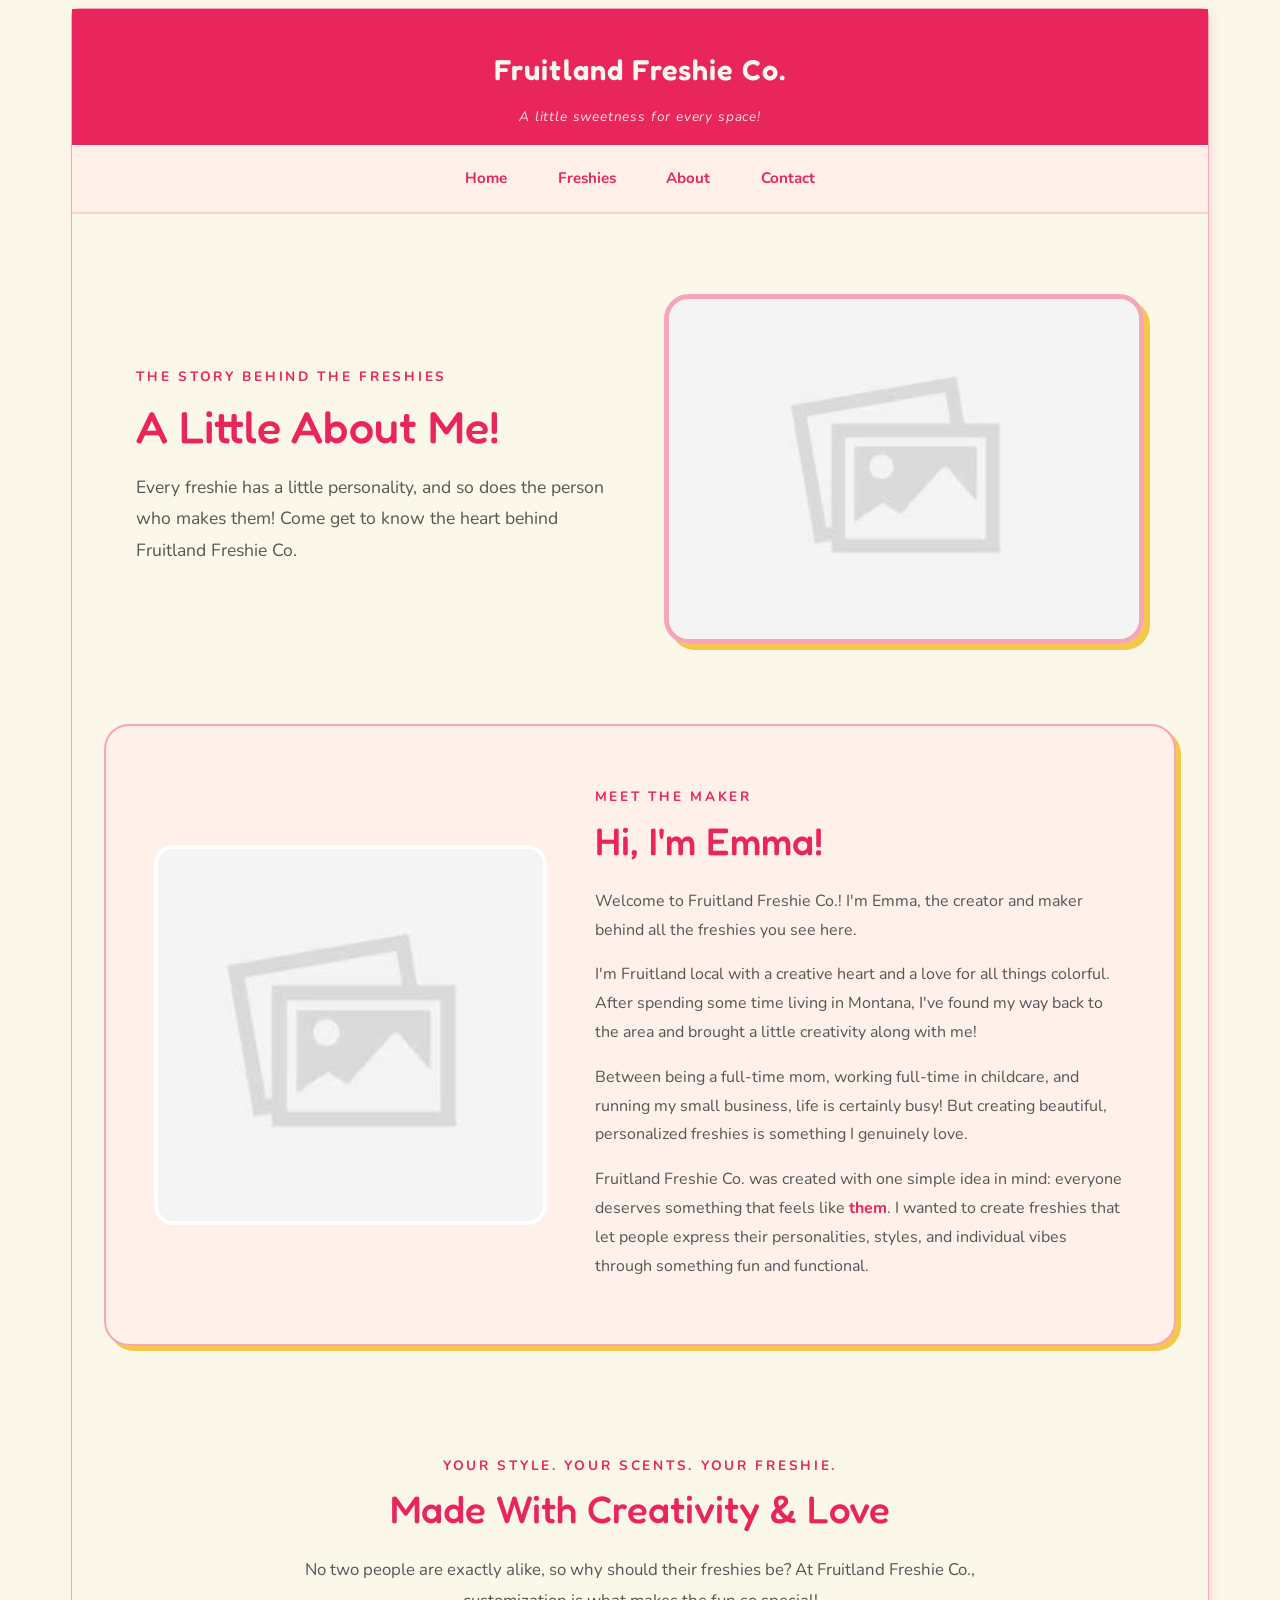
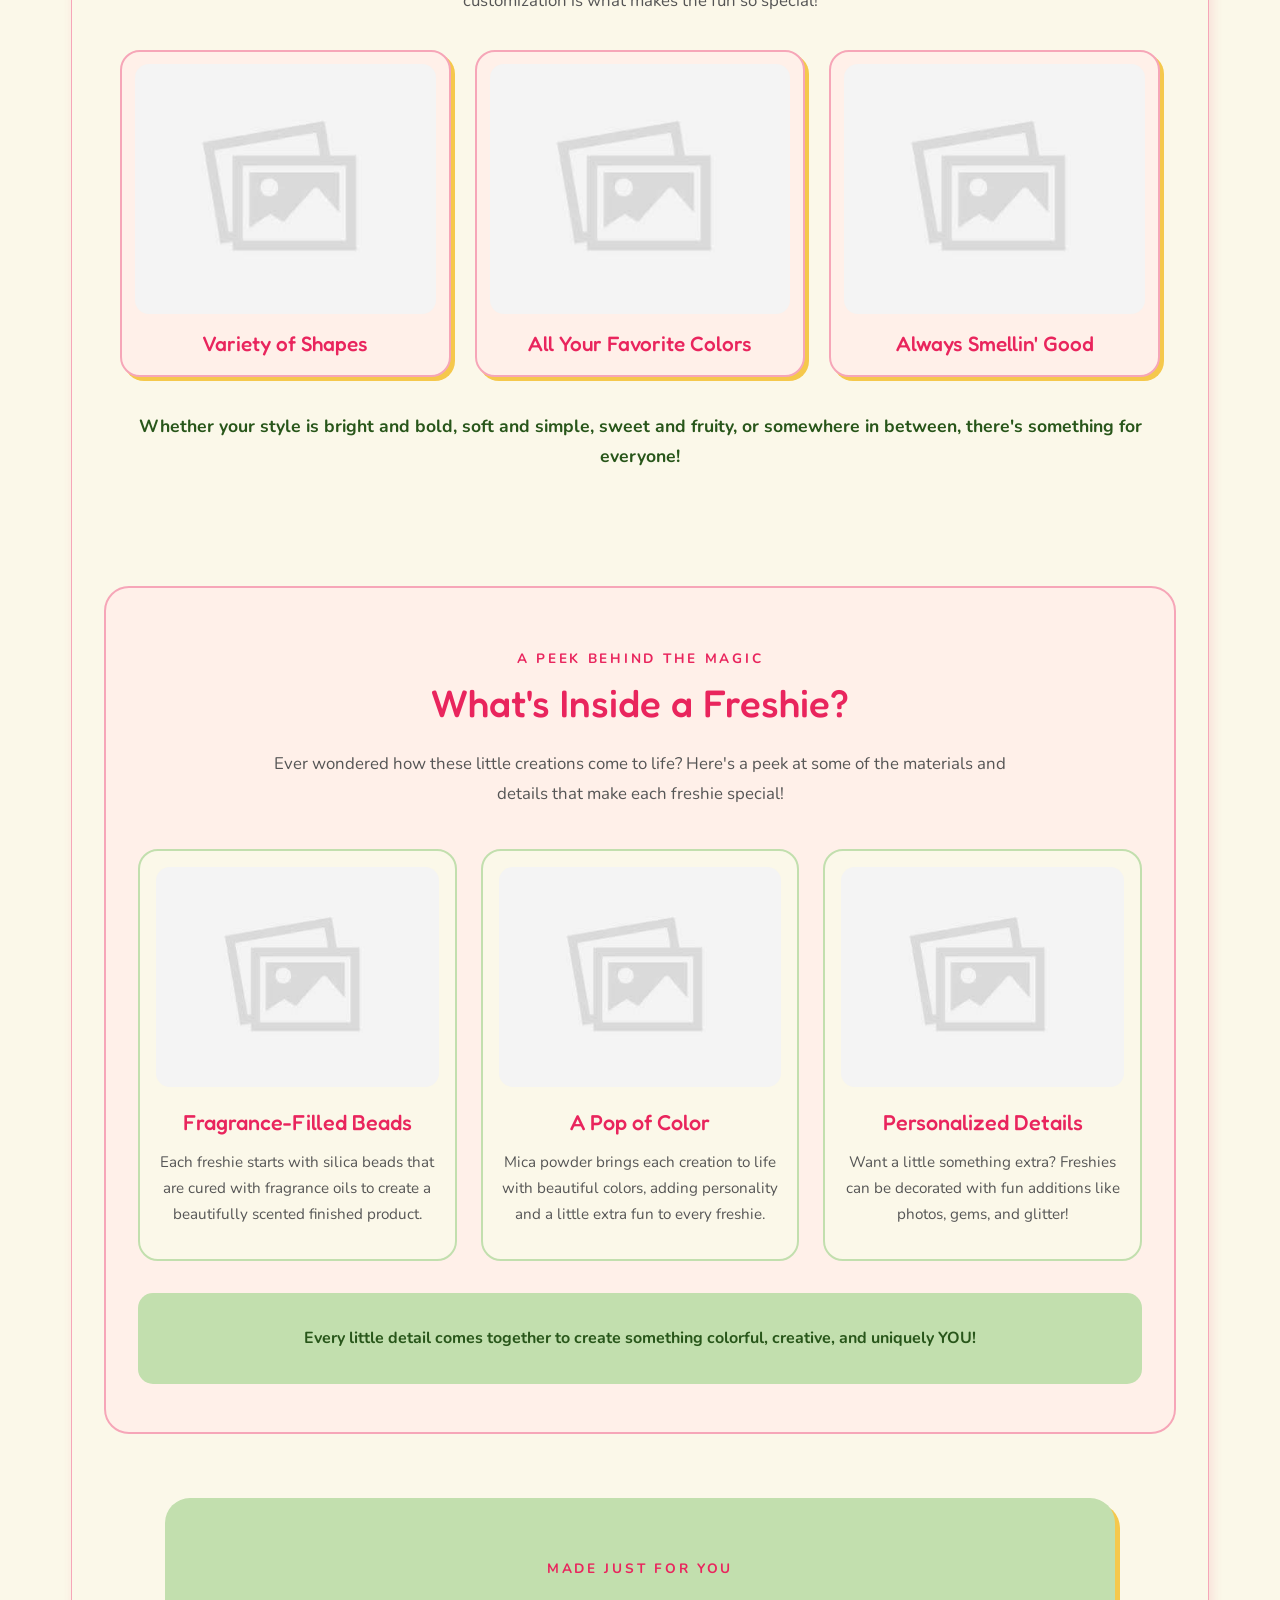
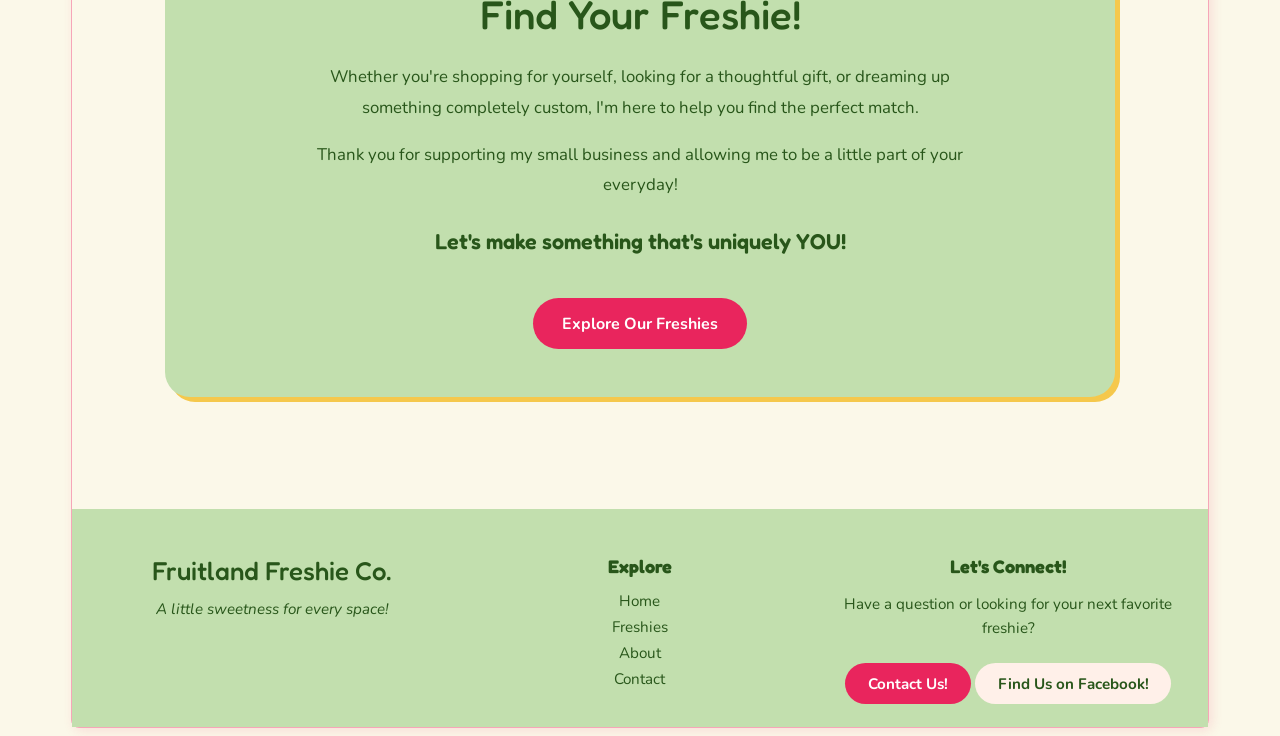
==== about.html @ 0b740dab "Add files via upload" ====
﻿<!DOCTYPE html>
<html lang="en">
<head>
    <meta charset="UTF-8">
    <meta name="viewport" content="width=device-width, initial-scale=1.0">
    <title>About | Fruitland Freshie Co.</title>
    <link rel="stylesheet" href="freshie.css" />
    <link rel="preconnect" href="https://fonts.googleapis.com">
    <link rel="preconnect" href="https://fonts.gstatic.com" crossorigin>
    <link href="https://fonts.googleapis.com/css2?family=Fredoka:wght@400;500;600;700&family=Nunito:wght@400;500;600;700;800&display=swap" rel="stylesheet">
</head>
<body>
    <div id="wrapper">
        <header>
            <h1><a href="index.html">Fruitland Freshie Co.</a></h1>
            <p class="tagline">A little sweetness for every space!</p>
        </header>

        <nav>
            <ul>
                <li><a href="index.html">Home</a></li>
                <li><a href="freshies.html">Freshies</a></li>
                <li><a href="about.html">About</a></li>
                <li><a href="contact.html">Contact</a></li>
            </ul>
        </nav>

        <main class="about-page">

            <section class="about-hero">
                <div class="about-hero-content">
                    <p class="section-label">THE STORY BEHIND THE FRESHIES</p>

                    <h2>A Little About Me!</h2>

                    <p>
                        Every freshie has a little personality,
                        and so does the person who makes them!
                        Come get to know the heart behind
                        Fruitland Freshie Co.
                    </p>
                </div>

                <div class="about-hero-image">
                    <img src="images.jpg"
                         alt="Temporary photo placeholder for Fruitland Freshie Co.">
                </div>
            </section>

            <section class="maker-section">

                <div class="maker-image">
                    <img src="images.jpg"
                         alt="Temporary photo placeholder for Emma">
                </div>

                <div class="maker-content">
                    <p class="section-label">MEET THE MAKER</p>

                    <h2>Hi, I'm Emma!</h2>

                    <p>
                        Welcome to Fruitland Freshie Co.! I'm Emma,
                        the creator and maker behind all the freshies
                        you see here.
                    </p>

                    <p>
                        I'm Fruitland local with a creative heart and
                        a love for all things colorful. After spending
                        some time living in Montana, I've found my
                        way back to the area and brought a little
                        creativity along with me!
                    </p>

                    <p>
                        Between being a full-time mom, working
                        full-time in childcare, and running my small
                        business, life is certainly busy! But creating
                        beautiful, personalized freshies is something
                        I genuinely love.
                    </p>

                    <p>
                        Fruitland Freshie Co. was created with one
                        simple idea in mind: everyone deserves
                        something that feels like <strong>them</strong>.
                        I wanted to create freshies that let people
                        express their personalities, styles, and
                        individual vibes through something fun
                        and functional.
                    </p>
                </div>

            </section>

            <section class="custom-section">

                <p class="section-label">YOUR STYLE. YOUR SCENTS. YOUR FRESHIE.</p>

                <h2>Made With Creativity &amp; Love</h2>

                <p class="custom-intro">
                    No two people are exactly alike, so why should
                    their freshies be? At Fruitland Freshie Co.,
                    customization is what makes the fun so special!
                </p>

                <div class="custom-gallery">

                    <figure>
                        <img src="images.jpg"
                             alt="Temporary photo placeholder for freshie shapes">
                        <figcaption>Variety of Shapes</figcaption>
                    </figure>

                    <figure>
                        <img src="images.jpg"
                             alt="Temporary photo placeholder for colorful freshies">
                        <figcaption>All Your Favorite Colors</figcaption>
                    </figure>

                    <figure>
                        <img src="images.jpg"
                             alt="Temporary photo placeholder for scented freshies">
                        <figcaption>Always Smellin' Good</figcaption>
                    </figure>

                </div>

                <p class="custom-closing">
                    Whether your style is bright and bold,
                    soft and simple, sweet and fruity, or somewhere
                    in between, there's something for everyone!
                </p>

            </section>

            <section class="materials-section">

                <div class="materials-heading">
                    <p class="section-label">A PEEK BEHIND THE MAGIC</p>

                    <h2>What's Inside a Freshie?</h2>

                    <p>
                        Ever wondered how these little creations
                        come to life? Here's a peek at some of
                        the materials and details that make
                        each freshie special!
                    </p>
                </div>

                <div class="materials-grid">

                    <div class="material-card">
                        <img src="images.jpg"
                             alt="Temporary photo placeholder for silica beads">

                        <h3>Fragrance-Filled Beads</h3>

                        <p>
                            Each freshie starts with silica beads
                            that are cured with fragrance oils
                            to create a beautifully scented
                            finished product.
                        </p>
                    </div>

                    <div class="material-card">
                        <img src="images.jpg"
                             alt="Temporary photo placeholder for colorful mica powder">

                        <h3>A Pop of Color</h3>

                        <p>
                            Mica powder brings each creation
                            to life with beautiful colors,
                            adding personality and a little
                            extra fun to every freshie.
                        </p>
                    </div>

                    <div class="material-card">
                        <img src="images.jpg"
                             alt="Temporary photo placeholder for decorated freshies">

                        <h3>Personalized Details</h3>

                        <p>
                            Want a little something extra?
                            Freshies can be decorated with
                            fun additions like photos, gems,
                            and glitter!
                        </p>
                    </div>

                </div>

                <div class="materials-note">
                    <p>
                        Every little detail comes together to create
                        something colorful, creative, and uniquely YOU!
                    </p>
                </div>

            </section>

            <section class="about-cta">

                <p class="section-label">MADE JUST FOR YOU</p>

                <h2>Find Your Freshie!</h2>

                <p>
                    Whether you're shopping for yourself,
                    looking for a thoughtful gift, or dreaming
                    up something completely custom, I'm here
                    to help you find the perfect match.
                </p>

                <p>
                    Thank you for supporting my small business
                    and allowing me to be a little part of your
                    everyday!
                </p>

                <p class="cta-highlight">
                    Let's make something that's uniquely YOU!
                </p>

                <a href="freshies.html" class="about-button">
                    Explore Our Freshies
                </a>

            </section>

        </main>

        <footer>
            <div class="footer-content">

                <div class="footer-brand">
                    <h3>Fruitland Freshie Co.</h3>
                    <p>A little sweetness for every space!</p>
                </div>

                <div class="footer-links">
                    <h4>Explore</h4>
                    <a href="index.html">Home</a>
                    <a href="freshies.html">Freshies</a>
                    <a href="about.html">About</a>
                    <a href="contact.html">Contact</a>
                </div>

                <div class="footer-contact">
                    <h4>Let's Connect!</h4>
                    <p>Have a question or looking for your next favorite freshie?</p>

                    <a href="contact.html" class="footer-button">
                        Contact Us!
                    </a>

                    <a href="https://www.facebook.com/p/Fruitland-Freshie-Co-61590913802650/"
                       target="_blank"
                       rel="noopener noreferrer"
                       class="facebook-link">
                        Find Us on Facebook!
                    </a>
                </div>
            </div>
        </footer>
    </div>
</body>
</html>
---- freshie.css ----
﻿/* Global */
* {
    box-sizing: border-box;
}

body {
    background-color: #FBF8E9;
    font-family: 'Nunito', sans-serif;
    color: #050316;
}

#wrapper {
    background-color: #FBF8E9;
    background-image: linear-gradient(#FFFFFF, #FBF8E9);
}

header {
    background-color: #E9255D;
    color: #FBF8E9;
    text-align: center;
    padding: 1.5em 1em 1.2em;
    line-height: normal;
}

/* Navigation */

nav {
    background-color: #FFF0E9;
    padding: 0.8em 1em;
    text-align: center;
    border-bottom: 2px solid #F8D5C9;
}

nav ul {
    list-style-type: none;
    margin: 0;
    padding: 0;
    display: flex;
    flex-wrap: wrap;
    justify-content: center;
    align-items: center;
    gap: 0.5em;
}

nav li {
    border: none;
}

nav a {
    display: inline-block;
    text-decoration: none;
    color: #E9255D;
    font-weight: bold;
    font-size: 0.95em;
    padding: 0.7em 1.4em;
    border-radius: 30px;
    transition: background-color 0.3s ease, color 0.3s ease, transform 0.3s ease;
}

nav a:link,
nav a:visited {
    color: #E9255D;
}

nav a:hover {
    background-color: #E9255D;
    color: #FFFFFF;
    transform: translateY(-2px);
}

nav a:focus-visible {
    outline: 3px solid #28561A;
    outline-offset: 3px;
}

/* Header format */

h1, h2, h3 {
    font-family: 'Fredoka', sans-serif;
}

h1 {
    font-weight: 600;
    letter-spacing: 0.04em;
}

h2 {
    font-weight: 500;
    letter-spacing: normal;
    text-shadow: none;
}

h3 {
    font-weight: 500;
}

header a:link,
header a:visited {
    color: #FBF8E9;
    text-decoration: none;
}

header a:hover {
    color: #C2FBA7;
    text-decoration: none;
}

.tagline {
    margin: 0.4em 0 0;
    font-size: 1em;
    letter-spacing: 0.12em;
    font-style: italic;
    color: #FFE4D9;
}

/* Main Elements */

main {
    display: block;
    background-color: #FBF8E9;
    padding: 1px 20px 20px 30px;
    overflow: auto;
}

main ul {
    list-style-image: url(marker.gif);
}

dt {
    color: #002171;
}

.intro-section {
    background-color: #FFF0E9;
    max-width: 900px;
    margin: 2em auto;
    padding: 3em 3.5em;
    text-align: center;
    border-radius: 25px;
    border: 2px solid #F6A6B8;
    box-shadow: 5px 5px 0 #F5C84C;
}

.section-label {
    color: #E9255D;
    font-size: 0.85em;
    font-weight: bold;
    letter-spacing: 0.2em;
    margin-bottom: 0.5em;
}

.intro-section h2 {
    color: #E9255D;
    font-size: 2.3em;
    margin: 0.3em 0 0.6em;
    text-shadow: none;
    letter-spacing: normal;
}

.intro-section p:not(.section-label) {
    color: #555555;
    font-size: 1.05em;
    line-height: 1.8;
    max-width: 700px;
    margin: 1em auto;
}

.intro-section .freshie {
    color: #E9255D;
    font-weight: bold;
}

.freshie {
    color: #28561A;
    font-weight: bold;
}

footer {
    background-color: #C2DFAE;
    color: #28561A;
    font-size: 0.95em;
    font-style: normal;
    text-align: center;
    font-family: 'Nunito', sans-serif;
    padding: 3em 2em 1em;
}

footer a:focus-visible {
    outline: 3px solid #E9255D;
    outline-offset: 4px;
}

.footer-content {
    display: grid;
    grid-template-columns: repeat(3, 1fr);
    gap: 2em;
    max-width: 1100px;
    margin: 0 auto;
    text-align: center;
}

.footer-brand h3 {
    font-family: 'Fredoka', sans-serif;
    font-size: 1.7em;
    color: #28561A;
    margin: 0 0 0.5em;
}

.footer-brand p {
    color: #28561A;
    font-style: italic;
    margin: 0;
}

.footer-links h4,
.footer-contact h4 {
    font-family: 'Fredoka', sans-serif;
    font-size: 1.2em;
    margin: 0 0 0.8em;
    color: #28561A;
}

.footer-links a {
    display: block;
    color: #28561A;
    text-decoration: none;
    margin: 0.4em 0;
    transition: color 0.3s ease;
}

.footer-links a:hover {
    color: #E9255D;
}

.footer-contact p {
    color: #28561A;
    line-height: 1.6;
}

.footer-button,
.facebook-link {
    display: inline-block;
    text-decoration: none;
    font-weight: bold;
    padding: 0.7em 1.5em;
    border-radius: 30px;
    margin: 0.5em 0;
    transition: background-color 0.3s ease, transform 0.3s ease;
}


.footer-button {
    display: inline-block;
    background-color: #E9255D;
    color: #FFFFFF;
    text-decoration: none;
    font-weight: bold;
    padding: 0.7em 1.5em;
    border-radius: 30px;
    margin-top: 0.5em;
    transition: background-color 0.3s ease, transform 0.3s ease;
}

.footer-button:hover {
    background-color: #28561A;
    color: #FFFFFF;
    transform: translateY(-3px);
}

.facebook-link {
    background-color: #FFF0E9;
    color: #28561A;
}

.facebook-link:hover {
    background-color: #F5C84C;
    color: #28561A;
    transform: translateY(-3px);
}

.footer-bottom {
    border-top: 1px solid #8FB77D;
    margin-top: 2.5em;
    padding-top: 1em;
    text-align: center;
    color: #28561A;
    font-size: 0.85em;
}

.footer-bottom p {
    margin: 0.4em 0;
}

/* Hero Sections */

#homehero {
    display: grid;
    grid-template-columns: 1fr 1fr;
    align-items: center;
    gap: 2em;
    padding: 3em;
    min-height: 400px;
    background-color: #FBF8E9;
}

.hero-content {
    padding: 1em;
}

.hero-intro {
    color: #E9255D;
    font-weight: bold;
    letter-spacing: 0.15em;
    font-size: 0.85em;
}

.hero-content h2 {
    color: #E9255D;
    font-size: 2.5em;
    line-height: 1.2;
    letter-spacing: normal;
    text-shadow: none;
    margin: 0.4em 0;
}

.hero-content p:not(.hero-intro) {
    font-size: 1.1em;
    line-height: 1.7;
    color: #555555;
}

.hero-button {
    display: inline-block;
    background-color: #E9255D;
    color: #FFFFFF;
    text-decoration: none;
    padding: 0.9em 1.8em;
    border-radius: 30px;
    font-weight: bold;
    margin-top: 1em;
    transition: background-color 0.3s ease, transform 0.3s ease;
}

.hero-button:hover {
    background-color: #28561A;
    color: #FFFFFF;
    transform: translateY(-3px);
}

.hero-image {
    min-height: 320px;
    background-image: url("images.jpg");
    background-size: cover;
    background-position: center;
    background-repeat: no-repeat;
    border-radius: 25px;
    border: 5px solid #F6A6B8;
    box-shadow: 6px 6px 0 #F5C84C;
}

/* Shape, Colors & Scents Gallery */
.variety-section {
    text-align: center;
    padding: 3em 2em;
    margin: 3em auto;
    max-width: 1200px;
}

.variety-section h2 {
   color: #E9255D;
   font-size: 2.3em;
   margin: 0.3em 0 0.6em;
   text-shadow: none;
   letter-spacing: normal;
}

.variety-intro {
    color: #555555;
    font-size: 1.05em;
    line-height: 1.8;
    max-width: 750px;
    margin: 0 auto 2em;
}

.variety-gallery {
    display: grid;
    grid-template-columns: repeat(3, 1fr);
    gap: 1.5em;
}

.variety-gallery figure {
    margin: 0;
    background-color: #FFF0E9;
    padding: 0.8em;
    border-radius: 20px;
    border: 2px solid #F6A6B8;
    box-shadow: 4px 4px 0 #F5C84C;
    transition: transform 0.3s ease;
}

.variety-gallery figure:hover {
    transform: translateY(-5px);
}

.variety-gallery img {
    display: block;
    width: 100%;
    height: 250px;
    object-fit: cover;
    border-radius: 14px;
}

.variety-gallery figcaption {
    color: #E9255D;
    font-family: 'Fredoka', sans-serif;
    font-size: 1.3em;
    font-weight: 500;
    padding: 0.8em 0 0.3em;
}

/* About Page */
.about-page {
    padding: 1em 2em 3em;
}

.about-hero {
    display: grid;
    grid-template-columns: 1fr 1fr;
    align-items: center;
    gap: 3em;
    max-width: 1150px;
    margin: 2em auto;
    padding: 2em;
}

.about-hero-content {
    text-align: left;
}

.about-hero-content h2 {
    color: #E9255D;
    font-size: 2.8em;
    margin: 0.3em 0;
}

.about-hero-content p:not(.section-label) {
    color: #555555;
    font-size: 1.1em;
    line-height: 1.8;
}

.about-hero-image img {
    display: block;
    width: 100%;
    height: 350px;
    object-fit: cover;
    border-radius: 25px;
    border: 5px solid #F6A6B8;
    box-shadow: 6px 6px 0 #F5C84C;
}


/* Meet the Maker */

.maker-section {
    display: grid;
    grid-template-columns: 0.85fr 1.15fr;
    align-items: center;
    gap: 3em;
    max-width: 1100px;
    margin: 3em auto !important;
    padding: 3em;
    background-color: #FFF0E9;
    border: 2px solid #F6A6B8;
    border-radius: 25px;
    box-shadow: 5px 5px 0 #F5C84C;
}

.maker-image img {
    display: block;
    width: 100%;
    height: 380px;
    object-fit: cover;
    border-radius: 20px;
    border: 4px solid #FFFFFF;
}

.maker-content h2 {
    color: #E9255D;
    font-size: 2.4em;
    margin: 0.3em 0 0.6em;
}

.maker-content p:not(.section-label) {
    color: #555555;
    font-size: 1em;
    line-height: 1.8;
    margin-bottom: 1em;
}

.maker-content strong {
    color: #E9255D;
}


/* Customization Section */

.custom-section {
    max-width: 1150px;
    margin: 4em auto !important;
    text-align: center;
    padding: 2em 1em;
}

.custom-section h2,
.materials-heading h2 {
    color: #E9255D;
    font-size: 2.4em;
    margin: 0.3em 0 0.6em;
}

.custom-intro {
    max-width: 750px;
    margin: 0 auto 2em;
    color: #555555;
    font-size: 1.05em;
    line-height: 1.8;
}

.custom-gallery {
    display: grid;
    grid-template-columns: repeat(3, 1fr);
    gap: 1.5em;
}

.custom-gallery figure {
    margin: 0;
    padding: 0.8em;
    background-color: #FFF0E9;
    border: 2px solid #F6A6B8;
    border-radius: 20px;
    box-shadow: 4px 4px 0 #F5C84C;
    transition: transform 0.3s ease;
}

.custom-gallery figure:hover {
    transform: translateY(-5px);
}

.custom-gallery img {
    display: block;
    width: 100%;
    height: 250px;
    object-fit: cover;
    border-radius: 14px;
}

.custom-gallery figcaption {
    color: #E9255D;
    font-family: 'Fredoka', sans-serif;
    font-size: 1.3em;
    font-weight: 500;
    padding: 0.8em 0 0.3em;
}

.custom-closing {
    color: #28561A;
    font-weight: bold;
    font-size: 1.1em;
    margin-top: 2em;
    line-height: 1.7;
}


/* Materials Section */

.materials-section {
    max-width: 1200px;
    margin: 3em auto !important;
    padding: 3em 2em;
    background-color: #FFF0E9;
    border-radius: 25px;
    border: 2px solid #F6A6B8;
}

.materials-heading {
    text-align: center;
    max-width: 750px;
    margin: 0 auto 2.5em;
}

.materials-heading p:not(.section-label) {
    color: #555555;
    line-height: 1.8;
    font-size: 1.05em;
}

.materials-grid {
    display: grid;
    grid-template-columns: repeat(3, 1fr);
    gap: 1.5em;
}

.material-card {
    background-color: #FBF8E9;
    padding: 1em;
    border-radius: 20px;
    border: 2px solid #C2DFAE;
    text-align: center;
    transition: transform 0.3s ease;
}

.material-card:hover {
    transform: translateY(-5px);
}

.material-card img {
    display: block;
    width: 100%;
    height: 220px;
    object-fit: cover;
    border-radius: 14px;
}

.material-card h3 {
    color: #E9255D;
    font-size: 1.35em;
    margin: 1em 0 0.5em;
}

.material-card p {
    color: #555555;
    font-size: 0.95em;
    line-height: 1.7;
}

.materials-note {
    background-color: #C2DFAE;
    color: #28561A;
    text-align: center;
    padding: 1em 1.5em;
    margin-top: 2em;
    border-radius: 15px;
    font-weight: bold;
    line-height: 1.7;
}


/* About Page Closing Section */

.about-cta {
    max-width: 950px;
    margin: 4em auto !important;
    padding: 3em;
    background-color: #C2DFAE;
    border-radius: 25px;
    text-align: center;
    box-shadow: 5px 5px 0 #F5C84C;
}

.about-cta h2 {
    color: #28561A;
    font-size: 2.5em;
    margin: 0.3em 0 0.6em;
}

.about-cta p:not(.section-label) {
    color: #28561A;
    font-size: 1.05em;
    line-height: 1.8;
    max-width: 700px;
    margin: 1em auto;
}

.about-cta .cta-highlight {
    font-family: 'Fredoka', sans-serif;
    font-size: 1.35em !important;
    font-weight: 600;
    color: #E9255D;
}

.about-button {
    display: inline-block;
    background-color: #E9255D;
    color: #FFFFFF;
    text-decoration: none;
    font-weight: bold;
    padding: 0.9em 1.8em;
    border-radius: 30px;
    margin-top: 1em;
    transition: background-color 0.3s ease, transform 0.3s ease;
}

.about-button:hover {
    background-color: #28561A;
    color: #FFFFFF;
    transform: translateY(-3px);
}


/* About Page Responsive Layout */

@media (max-width: 800px) {

    .about-hero {
        grid-template-columns: 1fr;
        text-align: center;
        gap: 2em;
    }

    .about-hero-content {
        text-align: center;
    }

    .maker-section {
        grid-template-columns: 1fr;
        padding: 2em;
        gap: 1.5em;
    }

    .maker-image img {
        height: 300px;
    }

    .custom-gallery,
    .materials-grid {
        grid-template-columns: repeat(2, 1fr);
    }
}


@media (max-width: 599px) {

    .about-page {
        padding: 0.5em 1em 2em;
    }

    .about-hero {
        padding: 1em 0.5em;
        gap: 1.5em;
    }

    .about-hero-content h2 {
        font-size: 2em;
    }

    .about-hero-image img {
        height: 250px;
    }

    .maker-section {
        padding: 1.5em;
        margin: 2em auto !important;
    }

    .maker-content h2 {
        font-size: 2em;
    }

    .maker-image img {
        height: 250px;
    }

    .custom-section h2,
    .materials-heading h2 {
        font-size: 1.9em;
    }

    .custom-gallery,
    .materials-grid {
        grid-template-columns: 1fr;
    }

    .custom-gallery img {
        height: 230px;
    }

    .materials-section {
        padding: 2em 1em;
    }

    .material-card img {
        height: 240px;
    }

    .about-cta {
        padding: 2em 1.2em;
    }

    .about-cta h2 {
        font-size: 2em;
    }
}

.contact-page {
    padding: 2em 1em;
}

/* Contact Hero */

.contact-hero {
    background-color: #FFF0E9;
    border: 2px solid #F6A6B8;
    border-radius: 20px;
    padding: 2.5em 2em;
    margin: 1em auto 2.5em !important;
    max-width: 850px;
    text-align: center;
}

.contact-hero h1 {
    color: #E9255D;
    font-family: 'Fredoka', sans-serif;
    font-size: 2.5em;
    margin-top: 0;
    margin-bottom: 0.4em;
}

.contact-hero p {
    color: #28561A;
    font-size: 1.1em;
    line-height: 1.7;
    max-width: 650px;
    margin: 0 auto;
}

/* Contact Form Section */

.contact-form-section {
    background-color: #FBF8E9;
    border: 3px solid #F6A6B8;
    border-radius: 22px;
    padding: 2.5em;
    max-width: 750px;
    margin: 0 auto 3em !important;
    box-shadow: 0 5px 15px rgba(40, 86, 26, 0.08);
}

.contact-form-heading {
    text-align: center;
    margin-bottom: 2em;
}

.contact-form-heading h2 {
    color: #28561A;
    font-family: 'Fredoka', sans-serif;
    font-size: 2em;
    margin-bottom: 0.4em;

}

.contact-form-heading p {
   color: #555555;
   font-size: 1em;
}

/* Form Fields */

.form-group {
    display: flex;
    flex-direction: column;
    margin-bottom: 1.5em;
}

.form-group label {
    color: #28561A;
    font-weight: 800;
    margin-bottom: 0.5em;
    font-size: 1em;
}

.form-group input,
.form-group select,
.form-group textarea {
    width: 100%;
    padding: 0.9em 1em;
    border: 2px solid #F6A6B8;
    border-radius: 12px;
    background-color: #FFFFFF;
    color: #555555;
    font-family: 'Nunito', sans-serif;
    font-size: 1em;
    transition: border-color 0.2s ease, box-shadow 0.2s ease;
}

.form-group input::placeholder,
.form-group textarea::placeholder {
    color: #999999;
}

.form-group input:focus,
.form-group select:focus,
.form-group textarea:focus {
    outline: none;
    border-color: #E9255D;
    box-shadow: 0 0 0 3px rgba(233, 37, 93, 0.15);
}

.form-group textarea {
    resize: vertical;
    min-height: 150px;
}

/* Submit Button */

.contact-submit {
    display: block;
    width: 100%;
    padding: 1em;
    background-color: #E9255D;
    color: #FFFFFF;
    border: none;
    border-radius: 30px;
    font-family: 'Fredoka', sans-serif;
    font-size: 1.2em;
    font-weight: 600;
    cursor: pointer;
    transition: background-color 0.2s ease, transform 0.2s ease;
}

.contact-submit:hover {
    background-color: #28561A;
    transform: translateY(-2px);
}

/* Facebook Contact Section */

.contact-facebook {
    background-color: #C2DFAE;
    border: 2px solid #8FB77D;
    border-radius: 20px;
    padding: 2em;
    max-width: 750px;
    margin: 0 auto 2em !important;
    text-align: center;
}

.contact-facebook h2 {
    color: #28561A;
    font-family: 'Fredoka', sans-serif;
    font-size: 2em;
    margin-top: 0;
    margin-bottom: 0.5em;
}

.contact-facebook p {
    color: #28561A;
    line-height: 1.6;
    margin-bottom: 1.5em;
}

.facebook-button {
    display: inline-block;
    background-color: #FBF8E9;
    color: #28561A;
    text-decoration: none;
    font-family: 'Fredoka', sans-serif;
    font-weight: 600;
    padding: 0.9em 1.8em;
    border: 2px solid #8FB77D;
    border-radius: 30px;
    transition: background-color 0.2s ease, color 0.2s ease, transform 0.2s ease;
}

.facebook-button:hover {
    background-color: #E9255D;
    color: #FFFFFF;
    border-color: #E9255D;
    transform: translateY(-2px);
}

/* Keyboard Accessibility */

.contact-page button:focus-visible,
.contact-page a:focus-visible {
    outline: 3px solid #28561A;
    outline-offset: 4px;
}

/* Mobile Contact Page */

@media (max-width: 599px) {

    .contact-page {
        padding: 1em 0.5em;
    }

    .contact-hero {
        padding: 1.8em 1.2em;
    }

    .contact-hero h1 {
        font-size: 2em;
    }

    .contact-form-section {
        padding: 1.5em 1.2em;
    }

    .contact-form-heading h2,
    .contact-facebook h2 {
        font-size: 1.7em;
    }

    .contact-facebook {
        padding: 1.5em 1em;
    }
}

/* Medum Display*/
@media (min-width: 600px) {

    h1 {
        font-size: 1.8em;
        letter-spacing: 0.04em;
    }

    .tagline {
        font-size: 0.85em;
        letter-spacing: 0.06em;
    }

    nav ul {
        flex-direction: row;
        flex-wrap: nowrap;
        justify-content: center;
    }

    nav li {
        border-bottom: none;
    }

    section {
        margin-left: 2em;
        margin-right: 2em;
        flex: 1;
    }

    .flow {
        display: flex;
        flex-direction: row;
    }

    form {
        width: 60%;
        max-width: 30em;
        display: grid;
        gap: 1em;
        grid-template-columns: 9em 1fr;
    }

    input[type="submit"] {
        grid-column: 2;
        width: 9em;
    }

    #homehero {
        grid-template-columns: 1fr;
        padding: 2em 1.2em;
        gap: 1.5em;
    }

    .hero-content {
        text-align: center;
        padding: 0.5em;
    }

    .hero-content h2 {
        font-size: 2em;
    }

    .hero-image {
        min-height: 250px;
    }

    .intro-section {
        padding: 2em 1.2em;
        margin: 1em auto;
    }

    .intro-section h2 {
        font-size: 1.8em;
    }

    .intro-section p:not(.section-label) {
        font-size: 1em;
    }

    .variety-gallery {
        grid-template-columns: repeat(2, 1fr);
    }
}

/* Small Display */

@media (max-width: 599px) {

    h1 {
        font-size: 1.8em;
    }

    .tagline {
        font-size: 0.85em;
        letter-spacing: 0.06em;
    }

    #homehero {
        grid-template-columns: 1fr;
        padding: 2em 1.2em;
        gap: 1.5em;
    }

    .hero-content {
        text-align: center;
        padding: 0.5em;
    }

    .hero-content h2 {
        font-size: 2em;
    }

    .hero-image {
        min-height: 250px;
    }

    .intro-section {
        padding: 2em 1.2em;
        margin: 1em auto;
    }

    .intro-section h2 {
        font-size: 1.8em;
    }

    .intro-section p:not(.section-label) {
        font-size: 1em;
    }

    .variety-section {
        padding: 2em 1em;
        margin: 1.5em auto;
    }

    .variety-section h2 {
        font-size: 1.8em;
    }

    .variety-gallery {
        grid-template-columns: 1fr;
        gap: 1.5em;
    }

    .variety-gallery img {
        height: 250px;
    }
}

/* Large Display */
@media (min-width: 1024px) {

    #wrapper {
        margin: auto;
        width: 90%;
        max-width: 1400px;
        border: 1px solid #F6A6B8;
        border-radius: 8px;
        box-shadow: 3px 3px 12px rgba(233, 37, 93, 0.12);
    }

    nav {
        text-align: center;
        padding-left: 1em;
    }

    @supports (display: grid) {

        header {
            grid-area: header;
        }

        nav {
            grid-area: nav;
        }

        main {
            grid-area: main;
        }

        footer {
            grid-area: footer;
        }

        .hero {
            grid-area: hero;
        }

        #wrapper {
            display: grid;
            grid-template:
                "header header"
                "nav nav"
                "hero hero"
                "main main"
                "footer footer"
                / 1fr 1fr;
        }
    }
}

/* Footer Responsive Layout */

@media (max-width: 700px) {
    .footer-content {
        grid-template-columns: 1fr;
        gap: 2em;
    }

    footer {
        padding: 2.5em 1.5em 1em;
    }
}

/* Form container */

.contact-form-section {
    width: 100%;
    max-width: 750px;
}

/* Override the general form grid */

.contact-page .contact-form-section form {
    display: flex;
    flex-direction: column;
    width: 100%;
    max-width: 560px;
    margin: 0 auto;
    gap: 0;
}

/* Individual form fields */

.contact-page .form-group {
    width: 100%;
    margin-bottom: 1.5em;
}

    .contact-page .form-group input,
    .contact-page .form-group select,
    .contact-page .form-group textarea {
        display: block;
        width: 100%;
        min-width: 0;
    }

/* Submit button */

.contact-page .contact-submit {
    width: 100%;
    max-width: 260px;
    align-self: center;
    white-space: nowrap;
    margin-top: 0.5em;
}

/* Mobile adjustments */

@media (max-width: 599px) {

    .contact-form-section {
        padding: 1.5em 1.2em;
    }

    .contact-page .contact-submit {
        max-width: 100%;
    }
}
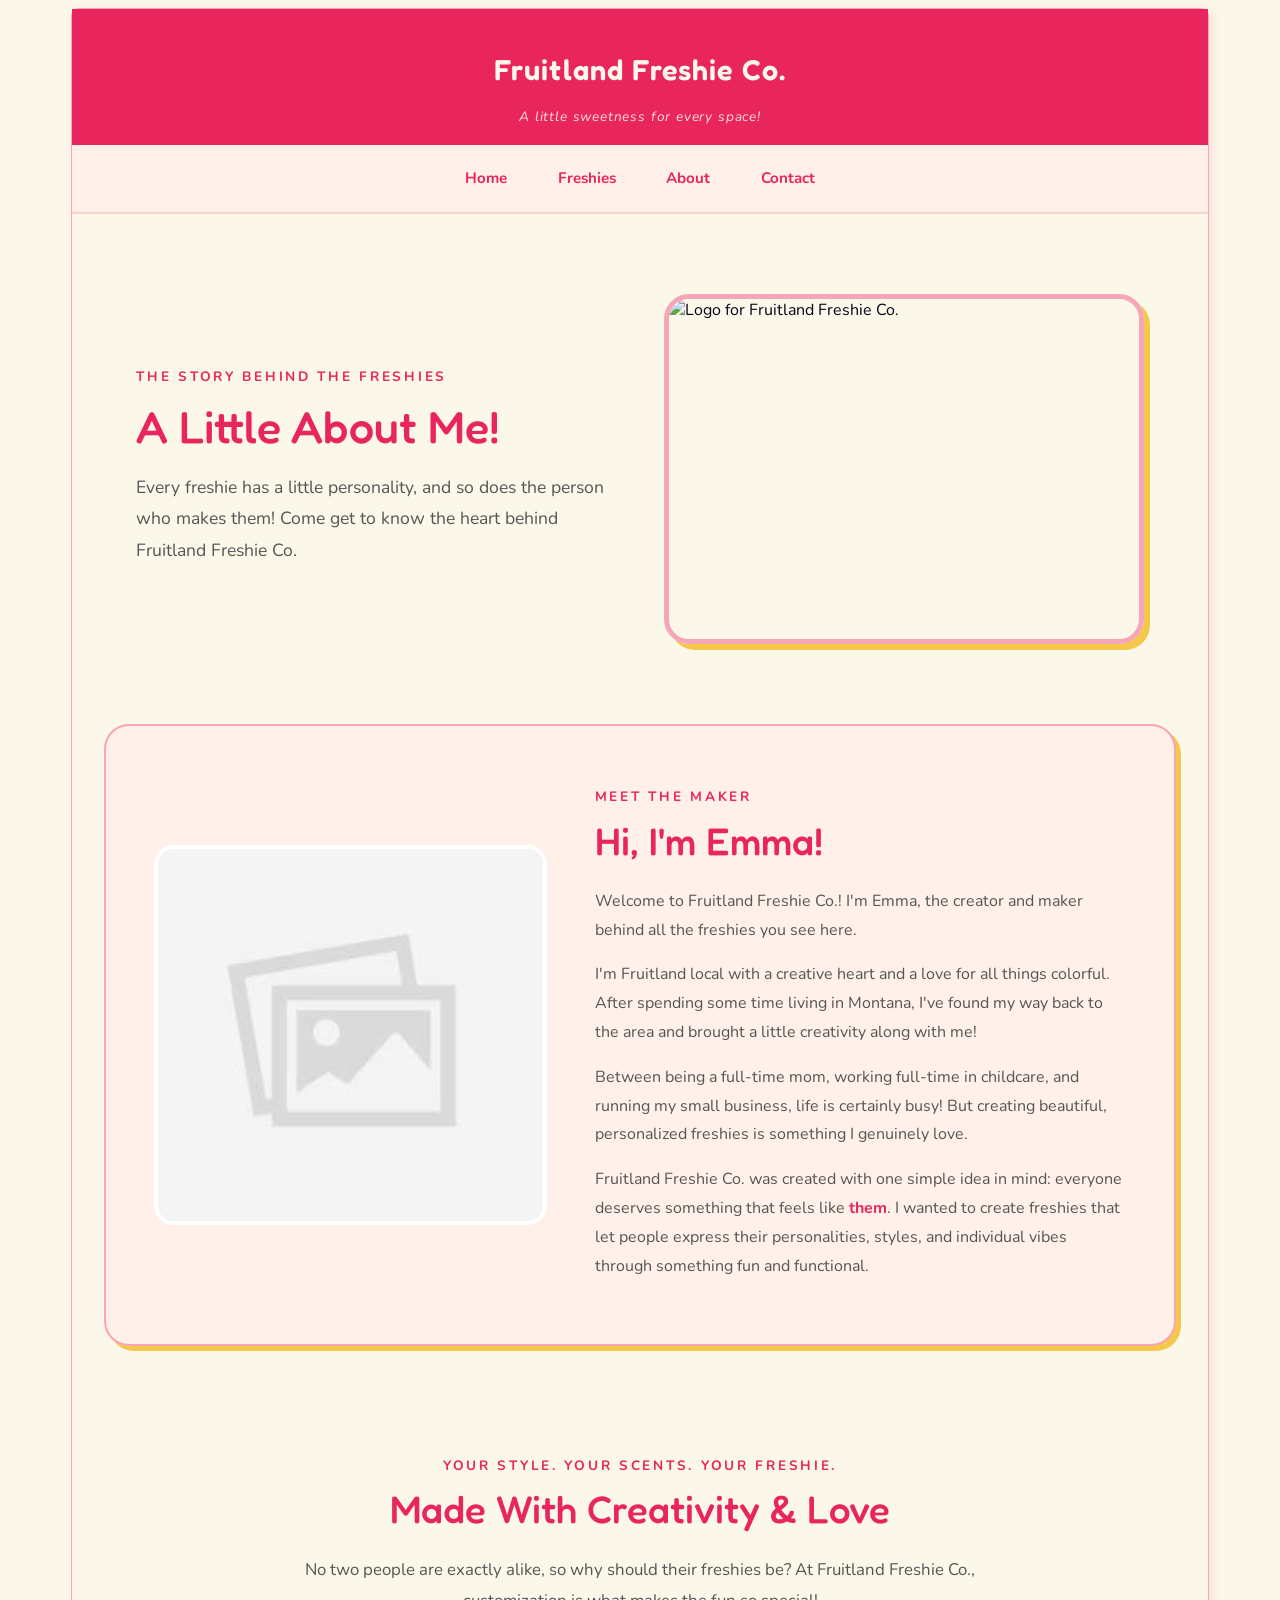
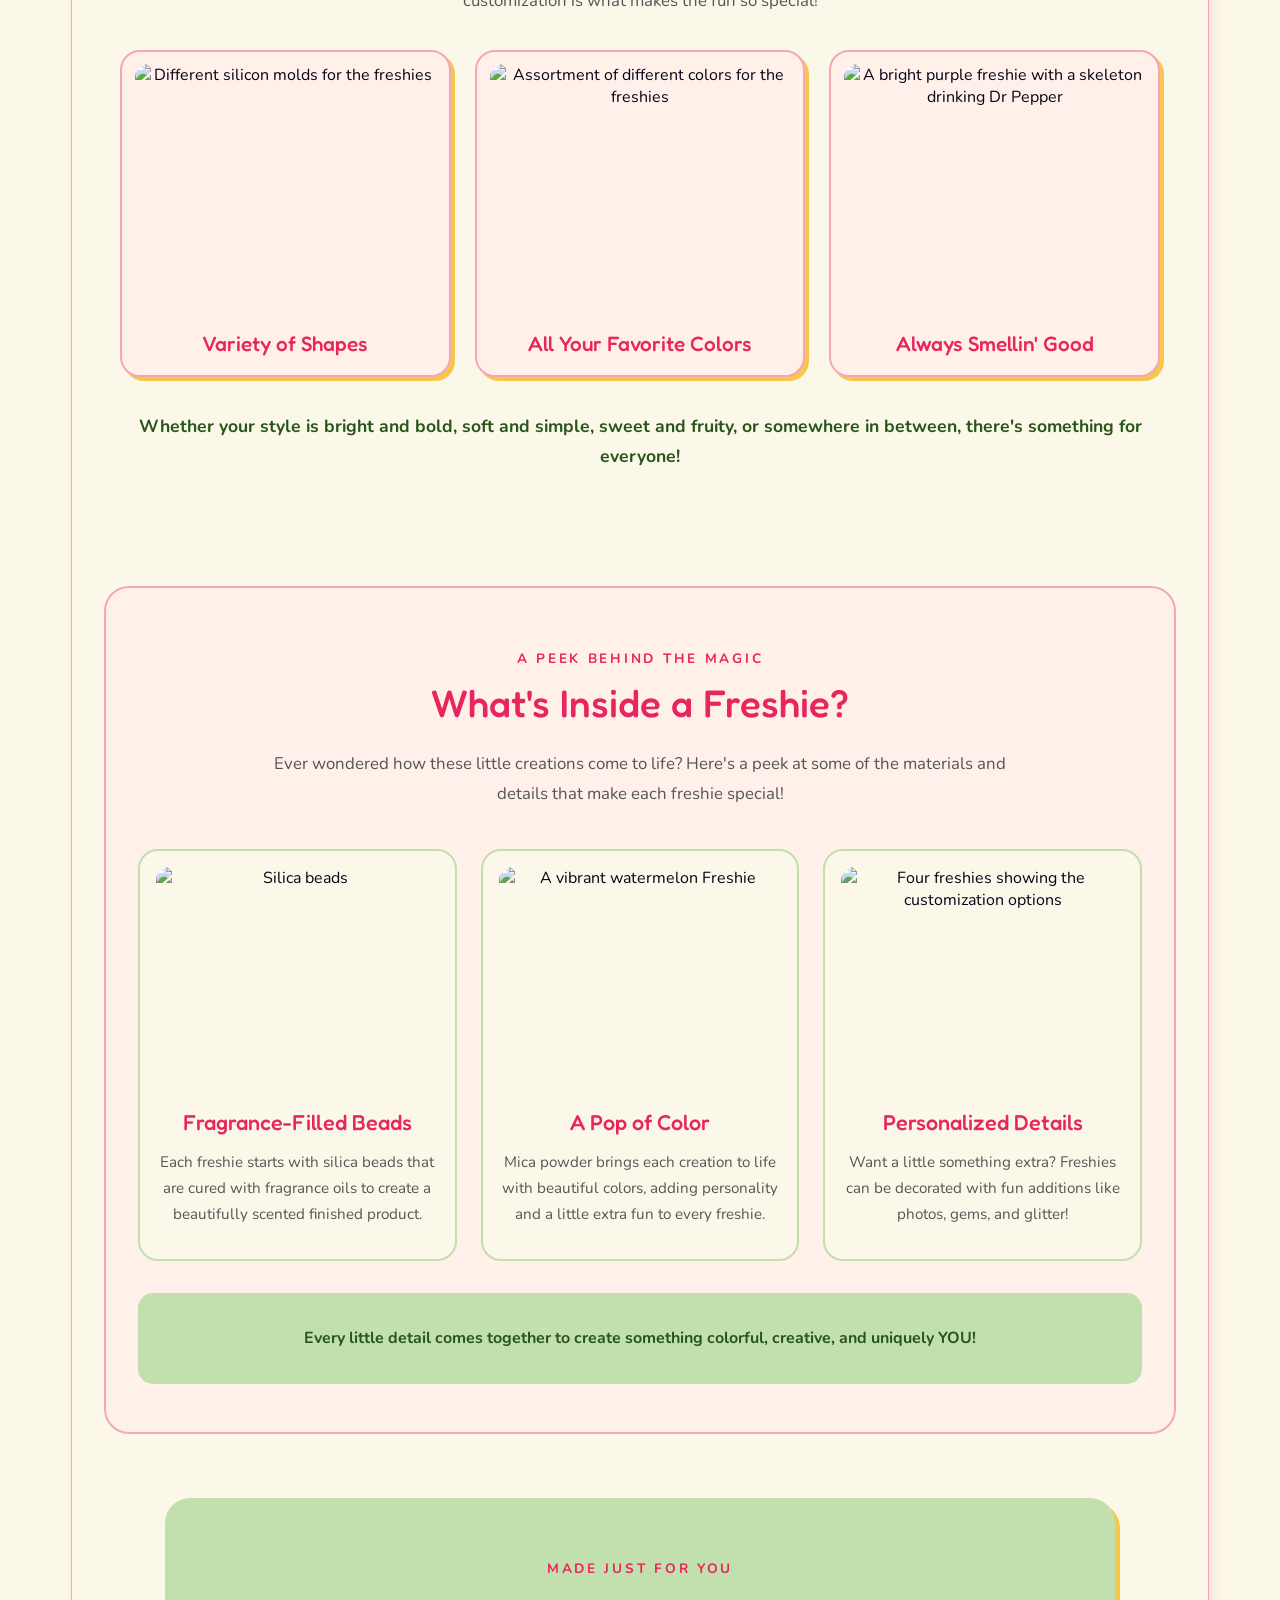
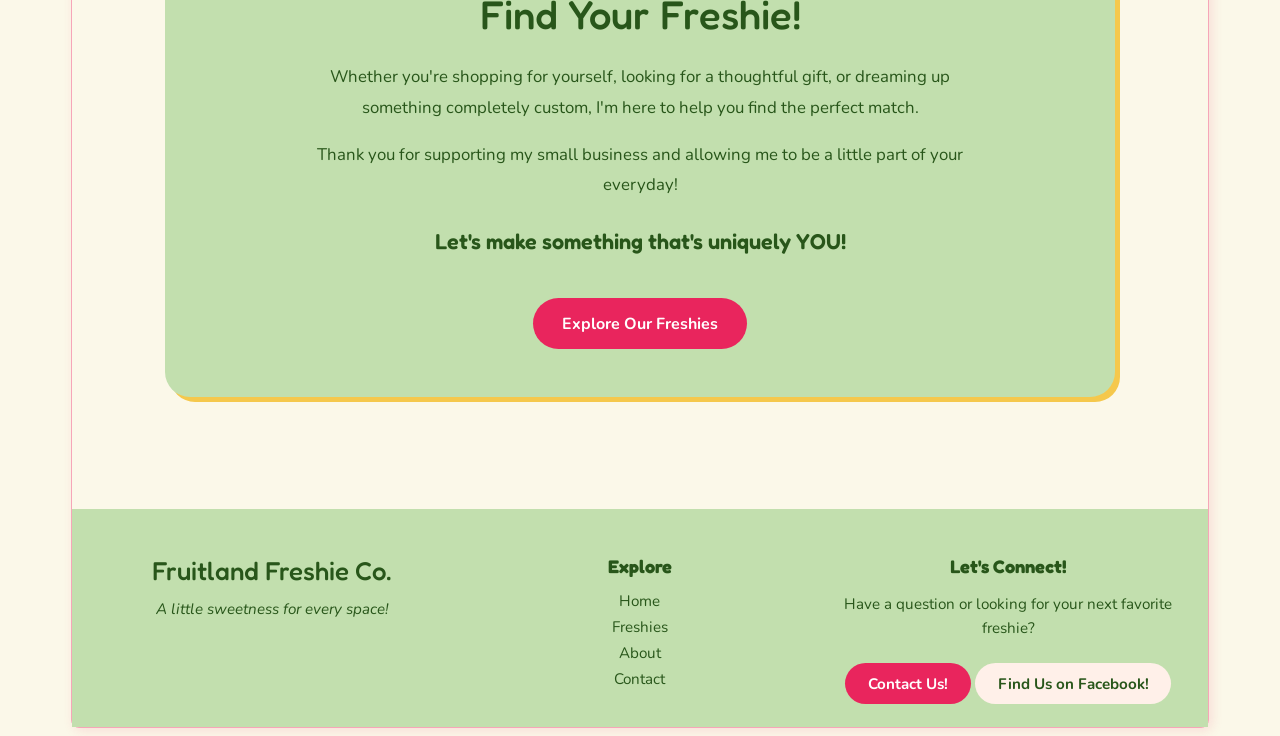
==== commit e1273ed8: "Update about.html" ====
--- a/about.html
+++ b/about.html
@@ -42,8 +42,8 @@
                 </div>
 
                 <div class="about-hero-image">
-                    <img src="images.jpg"
-                         alt="Temporary photo placeholder for Fruitland Freshie Co.">
+                    <img src="Fruitland-Freshie-Co-Logo.jpg"
+                         alt="Logo for Fruitland Freshie Co.">
                 </div>
             </section>
 
@@ -109,20 +109,20 @@
                 <div class="custom-gallery">
 
                     <figure>
-                        <img src="images.jpg"
-                             alt="Temporary photo placeholder for freshie shapes">
+                        <img src="Molds.jpg"
+                             alt="Different silicon molds for the freshies">
                         <figcaption>Variety of Shapes</figcaption>
                     </figure>
 
                     <figure>
-                        <img src="images.jpg"
-                             alt="Temporary photo placeholder for colorful freshies">
+                        <img src="Colors.jpg"
+                             alt="Assortment of different colors for the freshies">
                         <figcaption>All Your Favorite Colors</figcaption>
                     </figure>
 
                     <figure>
-                        <img src="images.jpg"
-                             alt="Temporary photo placeholder for scented freshies">
+                        <img src="DrPepperSkull.jpg"
+                             alt="A bright purple freshie with a skeleton drinking Dr Pepper">
                         <figcaption>Always Smellin' Good</figcaption>
                     </figure>
 
@@ -154,8 +154,8 @@
                 <div class="materials-grid">
 
                     <div class="material-card">
-                        <img src="images.jpg"
-                             alt="Temporary photo placeholder for silica beads">
+                        <img src="Scent-Beads.png"
+                             alt="Silica beads">
 
                         <h3>Fragrance-Filled Beads</h3>
 
@@ -168,8 +168,8 @@
                     </div>
 
                     <div class="material-card">
-                        <img src="images.jpg"
-                             alt="Temporary photo placeholder for colorful mica powder">
+                        <img src="WatermelonFreshie.jpg"
+                             alt="A vibrant watermelon Freshie">
 
                         <h3>A Pop of Color</h3>
 
@@ -182,8 +182,8 @@
                     </div>
 
                     <div class="material-card">
-                        <img src="images.jpg"
-                             alt="Temporary photo placeholder for decorated freshies">
+                        <img src="4-Freshes.jpg"
+                             alt="Four freshies showing the customization options">
 
                         <h3>Personalized Details</h3>
 
@@ -272,4 +272,4 @@
         </footer>
     </div>
 </body>
-</html>+</html>
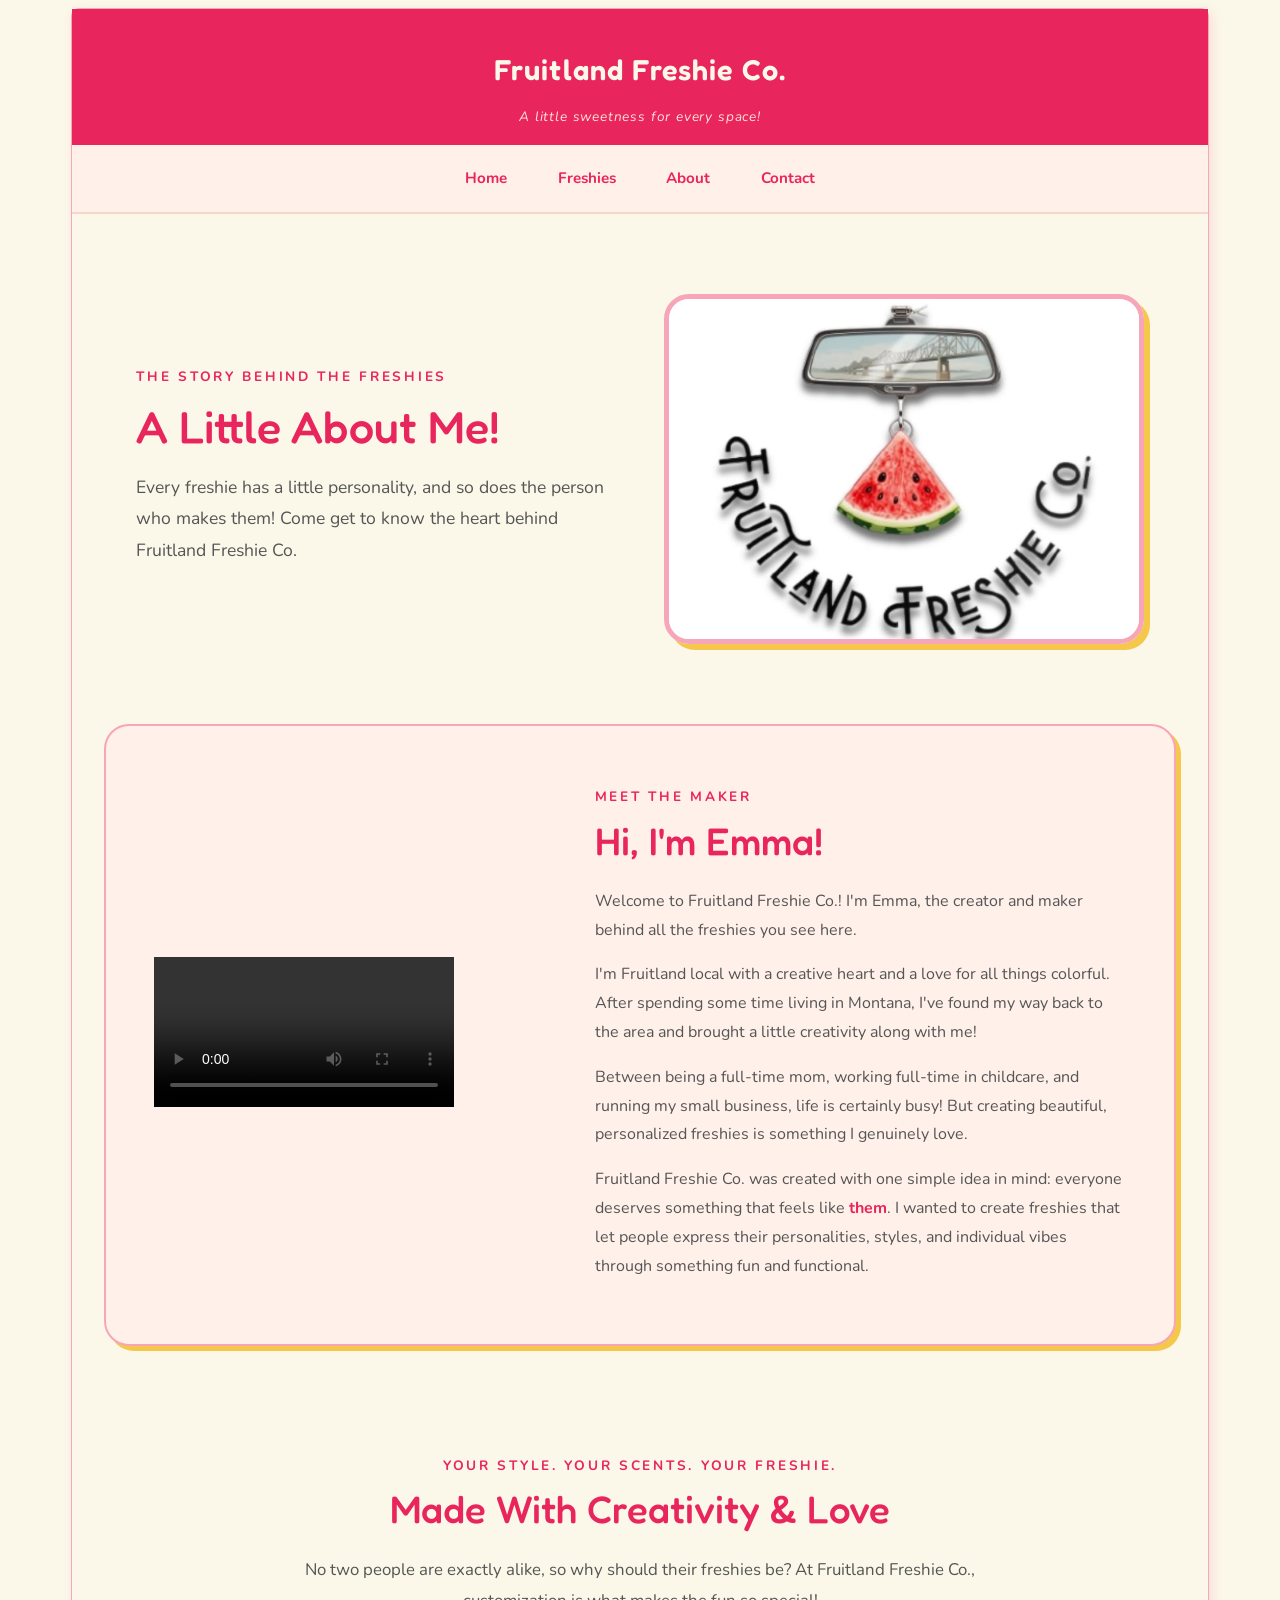
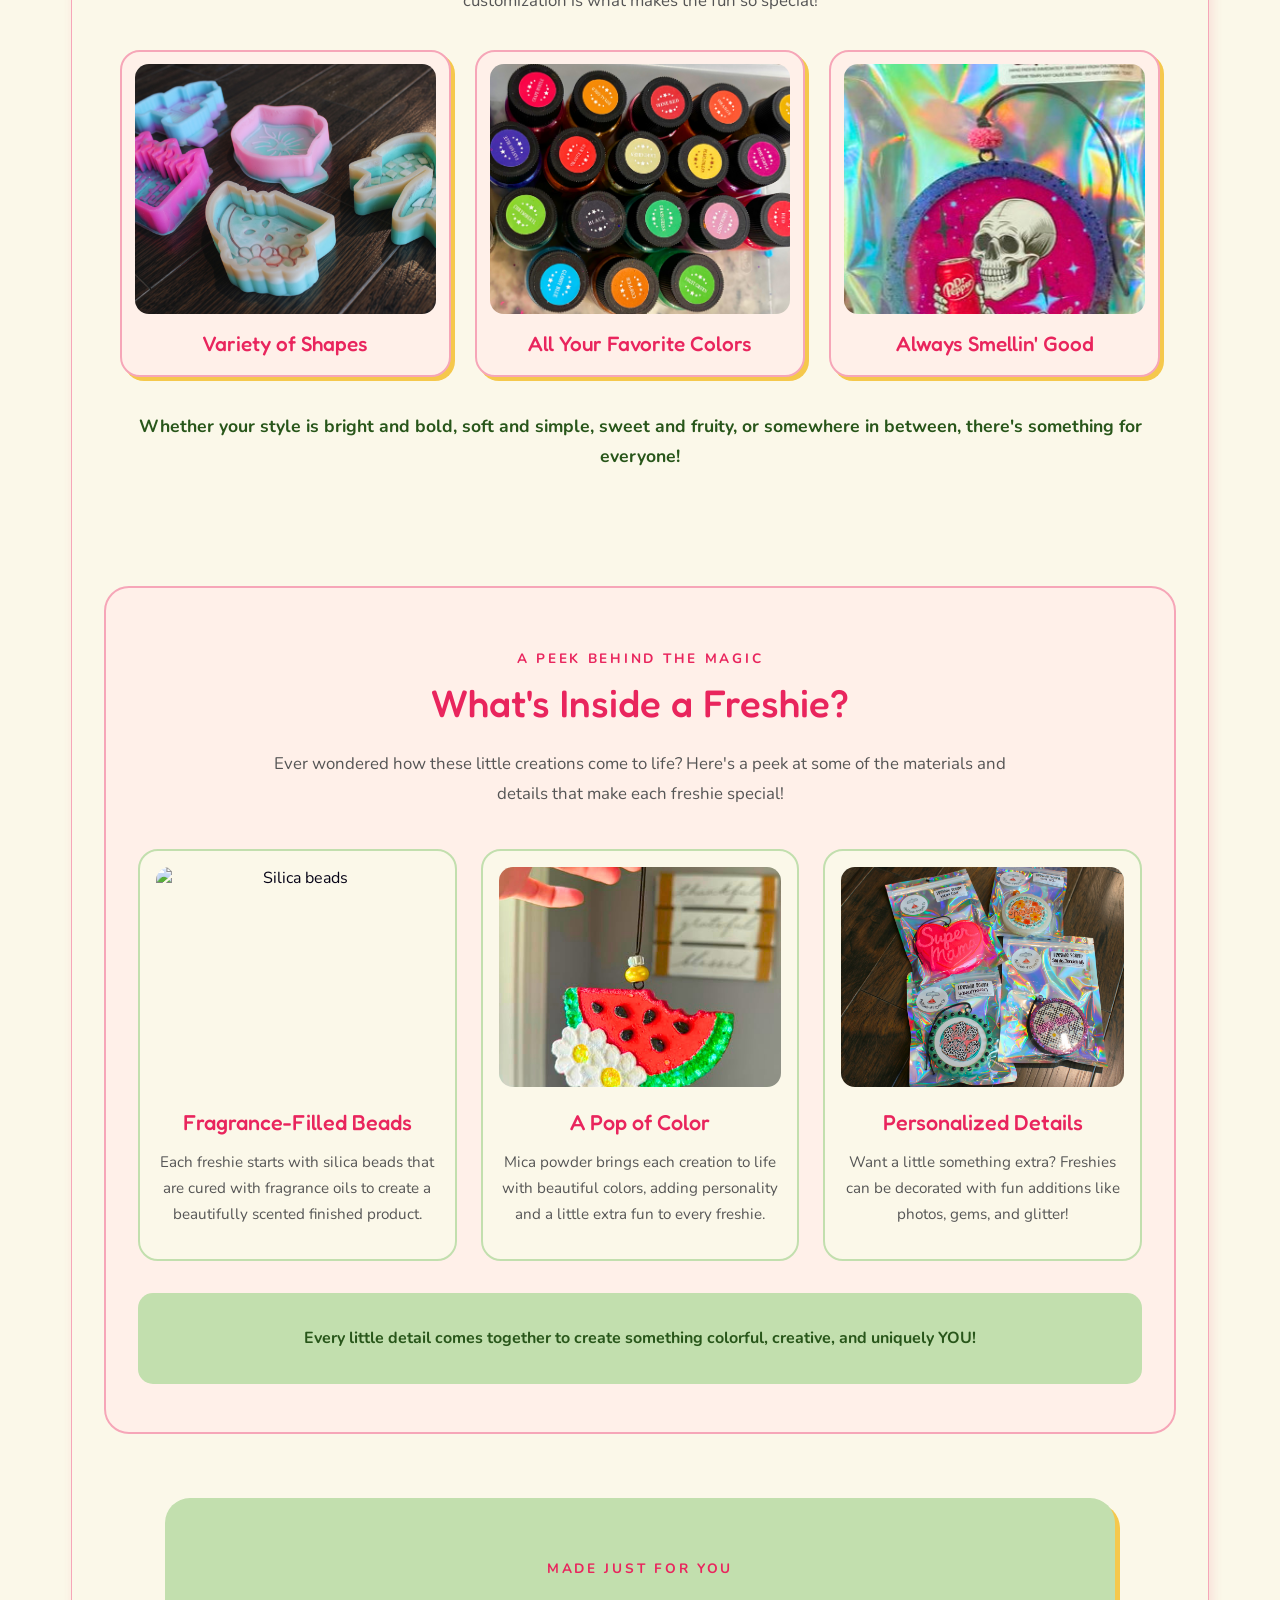
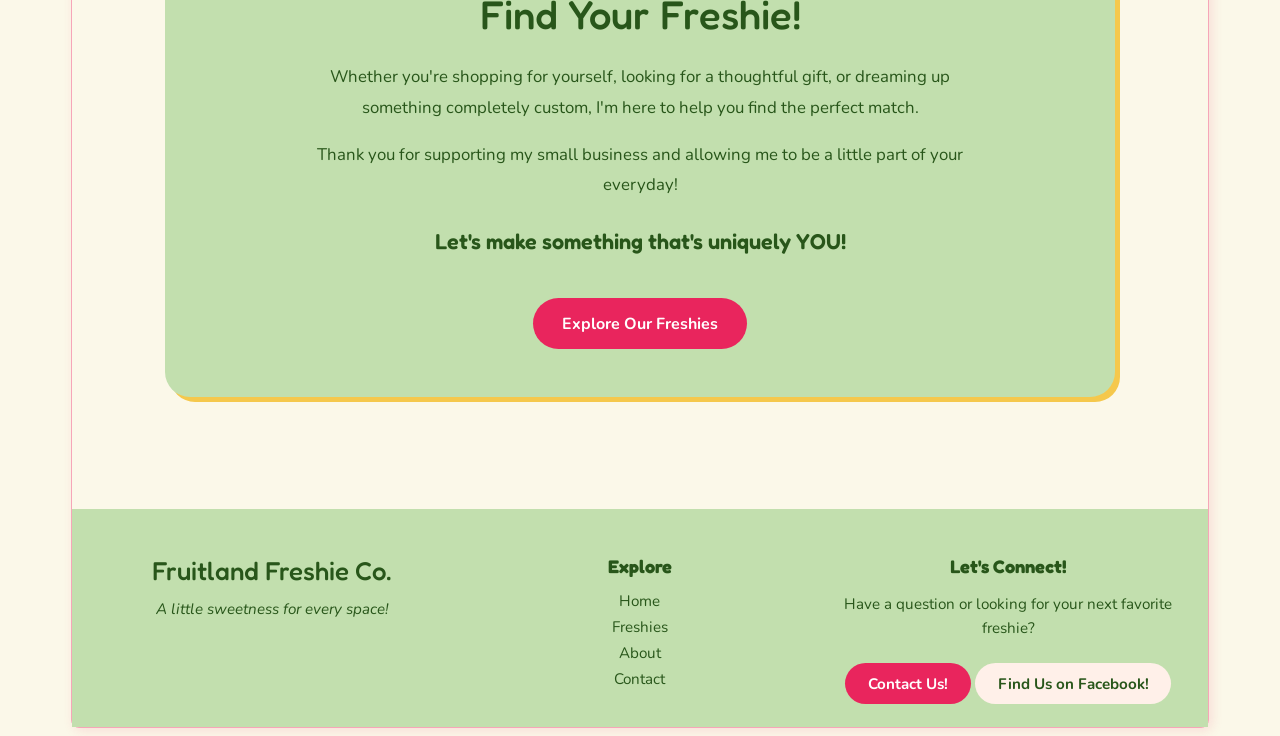
==== commit 531ebbee: "Update about.html" ====
--- a/about.html
+++ b/about.html
@@ -49,9 +49,11 @@
 
             <section class="maker-section">
 
-                <div class="maker-image">
-                    <img src="images.jpg"
-                         alt="Temporary photo placeholder for Emma">
+                <div class="maker-video">
+                    <video controls playsinline preload="metadata">
+                        <source src="FruitlandFreshieCo.mp4" type="video/mp4">
+                        Your browser does not support the video element.
+                    </video>
                 </div>
 
                 <div class="maker-content">
--- a/freshie.css
+++ b/freshie.css
@@ -349,7 +349,7 @@
 
 .hero-image {
     min-height: 320px;
-    background-image: url("images.jpg");
+    background-image: url("Pile-of-Freshies.jpg");
     background-size: cover;
     background-position: center;
     background-repeat: no-repeat;
@@ -1007,6 +1007,431 @@
     }
 }
 
+/* Freshies Introduction */
+
+.freshie-intro {
+    max-width: 900px;
+    margin: 2.5em auto !important;
+    padding: 2.5em 3em;
+    text-align: center;
+    background-color: #FFF0E9;
+    border: 2px solid #F6A6B8;
+    border-radius: 25px;
+    box-shadow: 5px 5px 0 #F5C84C;
+}
+
+.freshie-intro h2 {
+    color: #E9255D;
+    font-size: 2.4em;
+    margin: 0 0 0.6em;
+}
+
+.freshie-intro p {
+    color: #555555;
+    font-size: 1.1em;
+    line-height: 1.8;
+    max-width: 750px;
+    margin: 0 auto;
+}
+
+
+/* Freshie Pricing */
+
+.freshie-pricing {
+    max-width: 1100px;
+    margin: 3em auto !important;
+    padding: 2em;
+    text-align: center;
+}
+
+.freshie-pricing h2,
+.scents-section > h2,
+.colors-section h2 {
+    color: #E9255D;
+    font-size: 2.3em;
+    margin: 0 0 0.6em;
+}
+
+.freshie-pricing > p,
+.scents-section > p,
+.colors-section > p {
+    color: #555555;
+    font-size: 1.05em;
+    line-height: 1.8;
+    max-width: 750px;
+    margin: 0 auto 2em;
+}
+
+.pricing-container {
+    display: grid;
+    grid-template-columns: repeat(2, 1fr);
+    gap: 2em;
+    margin: 2em auto;
+}
+
+.pricing-card {
+    background-color: #FFF0E9;
+    border: 2px solid #F6A6B8;
+    border-radius: 22px;
+    padding: 2em;
+    box-shadow: 4px 4px 0 #F5C84C;
+    transition: transform 0.3s ease;
+}
+
+.pricing-card:hover {
+    transform: translateY(-5px);
+}
+
+.pricing-card h3 {
+    color: #E9255D;
+    font-size: 1.5em;
+    margin: 0 0 0.4em;
+}
+
+.pricing-card .price {
+    font-family: 'Fredoka', sans-serif;
+    font-size: 2.5em;
+    font-weight: 600;
+    color: #28561A;
+    margin: 0.2em 0;
+}
+
+.pricing-card p:not(.price) {
+    color: #555555;
+    line-height: 1.7;
+}
+
+.freshie-placeholder {
+    display: block;
+    width: 100%;
+    max-width: 650px;
+    height: 350px;
+    object-fit: cover;
+    margin: 2em auto;
+    border: 5px solid #F6A6B8;
+    border-radius: 22px;
+    box-shadow: 5px 5px 0 #F5C84C;
+}
+
+
+/* Available Scents */
+
+.scents-section {
+    max-width: 1150px;
+    margin: 4em auto !important;
+    padding: 3em 2em;
+    text-align: center;
+}
+
+.scents-section > h2 {
+    margin-bottom: 0.5em;
+}
+
+.scent-category {
+    background-color: #FFF0E9;
+    border: 2px solid #F6A6B8;
+    border-radius: 22px;
+    padding: 2em;
+    margin: 2.5em auto !important;
+    box-shadow: 4px 4px 0 #F5C84C;
+}
+
+.scent-category h3 {
+    color: #E9255D;
+    font-size: 1.8em;
+    margin: 0 0 1.3em;
+}
+
+.scent-list {
+    display: grid;
+    grid-template-columns: repeat(2, 1fr);
+    gap: 1.2em;
+    text-align: left;
+}
+
+.scent-item {
+    background-color: #FBF8E9;
+    border: 1px solid #F6A6B8;
+    border-radius: 15px;
+    padding: 1.2em;
+    transition: transform 0.3s ease, box-shadow 0.3s ease;
+}
+
+.scent-item:hover {
+    transform: translateY(-3px);
+    box-shadow: 3px 3px 0 #F5C84C;
+}
+
+.scent-item h4 {
+    font-family: 'Fredoka', sans-serif;
+    font-size: 1.2em;
+    font-weight: 500;
+    color: #28561A;
+    margin: 0 0 0.5em;
+}
+
+.scent-item p {
+    color: #555555;
+    font-size: 0.95em;
+    line-height: 1.7;
+    margin: 0;
+}
+
+
+/* Seasonal Scents */
+
+.seasonal-scents {
+    background-color: #FFF0E9;
+    border-color: #F5C84C;
+}
+
+.seasonal-scents h3 {
+    color: #28561A;
+}
+
+.seasonal-note {
+    color: #555555;
+    line-height: 1.7;
+    margin: -0.5em auto 1.5em;
+    max-width: 700px;
+}
+
+
+/* Limited Availability */
+
+.limited-scents {
+    background-color: #C2DFAE;
+    border-color: #8FB77D;
+    box-shadow: 4px 4px 0 #F5C84C;
+}
+
+.limited-scents h3 {
+    color: #28561A;
+}
+
+.limited-scents > p {
+    color: #28561A;
+    line-height: 1.7;
+}
+
+.limited-scents .scent-item {
+    background-color: #FBF8E9;
+    border-color: #8FB77D;
+    }
+
+
+/* Available Colors */
+
+.colors-section {
+    max-width: 1100px;
+    margin: 4em auto !important;
+    padding: 3em 2em;
+    background-color: #FFF0E9;
+    border: 2px solid #F6A6B8;
+    border-radius: 25px;
+    text-align: center;
+}
+
+.color-list {
+    display: grid;
+    grid-template-columns: repeat(3, 1fr);
+    gap: 1.5em;
+    text-align: left;
+    max-width: 900px;
+    margin: 2em auto 0;
+}
+
+.color-list ul {
+    list-style: none;
+    padding: 0;
+    margin: 0;
+}
+
+.color-list li {
+    background-color: #FBF8E9;
+    color: #28561A;
+    border: 1px solid #C2DFAE;
+    border-radius: 12px;
+    padding: 0.8em 1em;
+    margin-bottom: 0.7em;
+    font-weight: 700;
+    transition: background-color 0.3s ease, transform 0.3s ease;
+}
+
+.color-list li:hover {
+    background-color: #C2DFAE;
+    transform: translateX(4px);
+}
+
+
+/* Customization Section */
+
+.customization-section {
+    max-width: 950px;
+    margin: 4em auto !important;
+    padding: 3em 2em;
+    background-color: #C2DFAE;
+    border: 2px solid #8FB77D;
+    border-radius: 25px;
+    text-align: center;
+    box-shadow: 5px 5px 0 #F5C84C;
+}
+
+.customization-section h2 {
+    color: #28561A;
+    font-size: 2.4em;
+    margin: 0 0 0.6em;
+}
+
+.customization-section p {
+    color: #28561A;
+    font-size: 1.05em;
+    line-height: 1.8;
+    max-width: 750px;
+    margin: 1em auto;
+}
+
+.customization-links {
+    display: flex;
+    flex-wrap: wrap;
+    justify-content: center;
+    gap: 1em;
+    margin-top: 2em;
+}
+
+.freshie-button {
+    display: inline-block;
+    background-color: #E9255D;
+    color: #FFFFFF;
+    text-decoration: none;
+    font-family: 'Fredoka', sans-serif;
+    font-weight: 600;
+    padding: 0.9em 1.8em;
+    border-radius: 30px;
+    transition: background-color 0.3s ease, transform 0.3s ease;
+}
+
+.freshie-button:hover {
+    background-color: #28561A;
+    color: #FFFFFF;
+    transform: translateY(-3px);
+}
+
+.facebook-button {
+    background-color: #FBF8E9;
+    color: #28561A;
+    border: 2px solid #8FB77D;
+}
+
+.facebook-button:hover {
+    background-color: #E9255D;
+    color: #FFFFFF;
+}
+
+
+/* Freshies Keyboard Accessibility */
+
+.freshie-page a:focus-visible {
+    outline: 3px solid #28561A;
+    outline-offset: 4px;
+}
+
+
+/* Freshies Tablet Layout */
+
+@media (max-width: 800px) {
+
+    .pricing-container {
+        gap: 1.2em;
+    }
+
+    .scent-list {
+        grid-template-columns: 1fr;
+    }
+
+    .color-list {
+        grid-template-columns: repeat(2, 1fr);
+    }
+}
+
+
+/* Freshies Mobile Layout */
+
+@media (max-width: 599px) {
+
+    .freshie-intro {
+        padding: 2em 1.2em;
+        margin: 1.5em auto !important;
+    }
+
+    .freshie-intro h2,
+    .freshie-pricing h2,
+    .scents-section > h2,
+    .colors-section h2 {
+        font-size: 1.9em;
+    }
+
+    .freshie-pricing {
+        padding: 1.5em 0.5em;
+    }
+
+    .pricing-container {
+        grid-template-columns: 1fr;
+        gap: 1.5em;
+    }
+
+    .pricing-card {
+        padding: 1.5em;
+    }
+
+    .freshie-placeholder {
+        height: 250px;
+    }
+
+    .scents-section {
+        padding: 2em 0.5em;
+    }
+
+    .scent-category {
+        padding: 1.5em 1em;
+        margin: 2em auto !important;
+    }
+
+    .scent-category h3 {
+        font-size: 1.5em;
+    }
+
+    .scent-list {
+        grid-template-columns: 1fr;
+    }
+
+    .colors-section {
+        padding: 2em 1em;
+    }
+
+    .color-list {
+        grid-template-columns: 1fr;
+        gap: 0;
+    }
+
+    .customization-section {
+        padding: 2em 1.2em;
+    }
+
+    .customization-section h2 {
+        font-size: 1.9em;
+    }
+
+    .customization-links {
+        flex-direction: column;
+        align-items: stretch;
+    }
+
+    .freshie-button {
+        text-align: center;
+    }
+}
+
 /* Medum Display*/
 @media (min-width: 600px) {
 
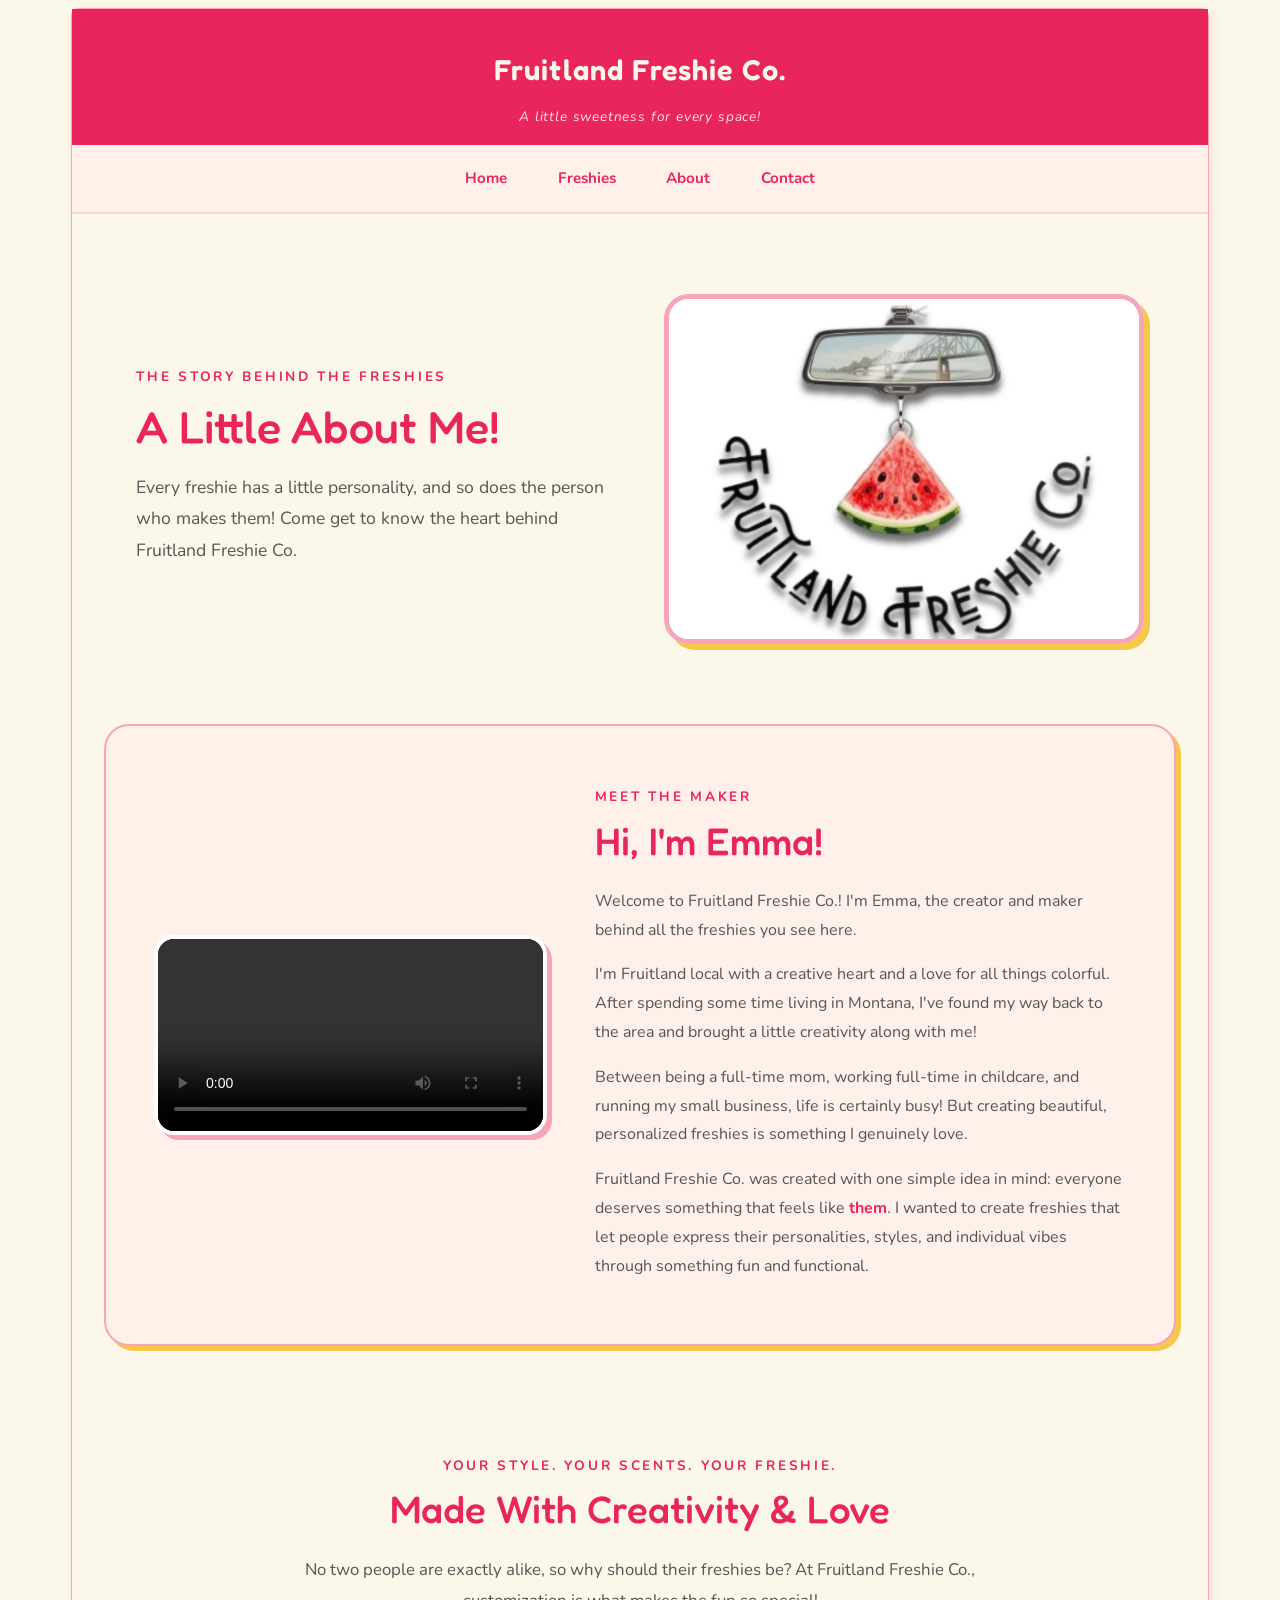
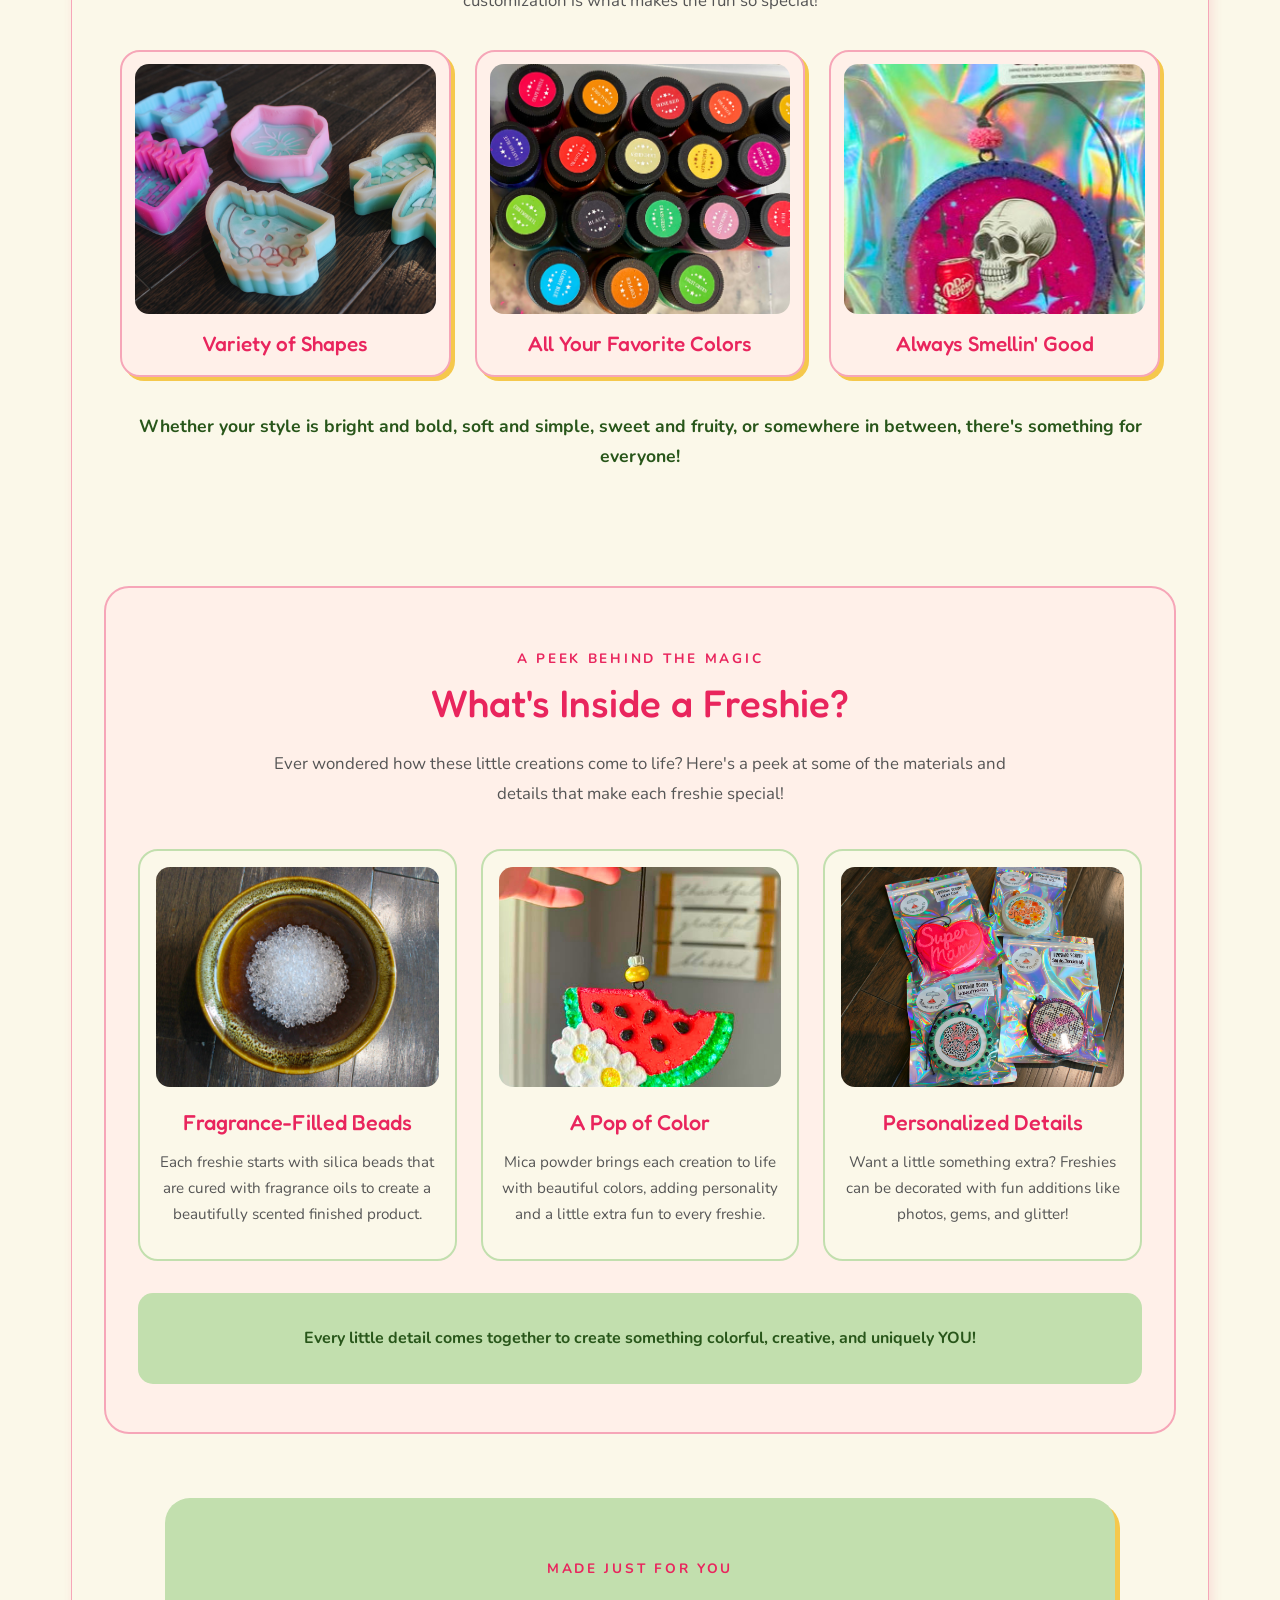
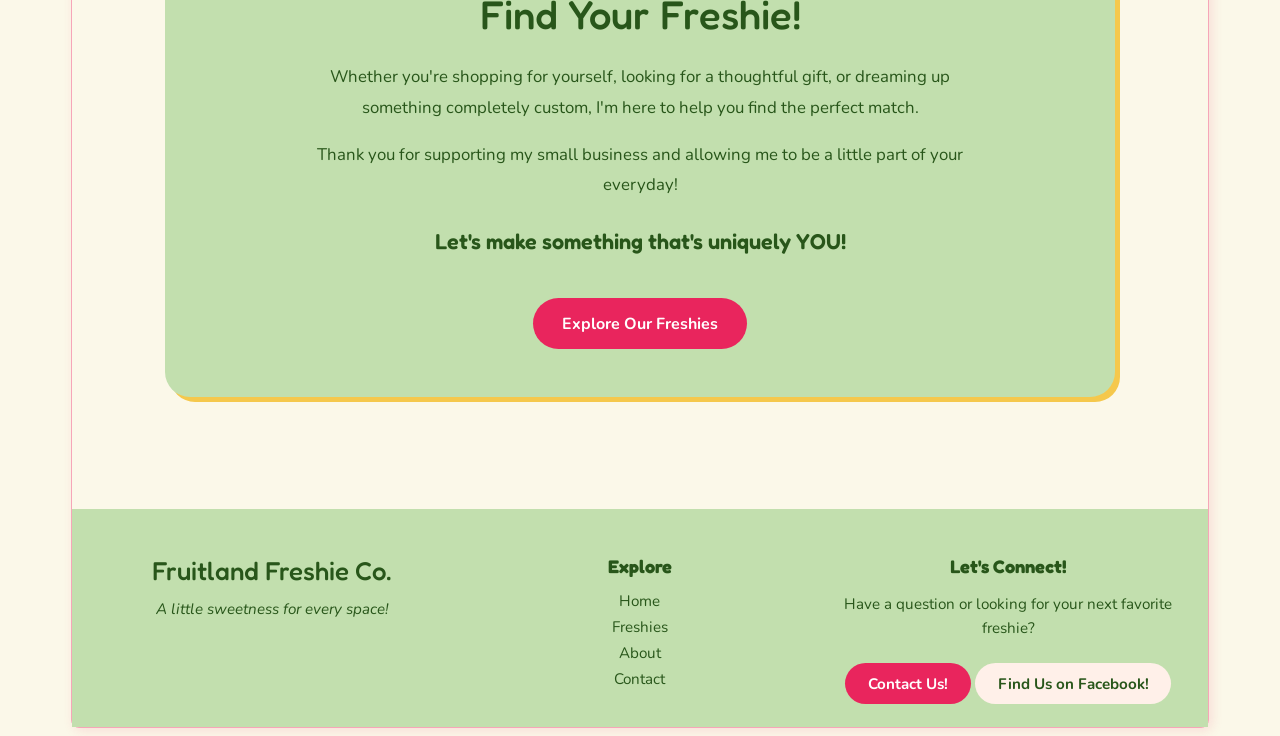
==== commit b7a251ce: "Update about.html" ====
--- a/about.html
+++ b/about.html
@@ -156,7 +156,7 @@
                 <div class="materials-grid">
 
                     <div class="material-card">
-                        <img src="Scent-Beads.png"
+                        <img src="Scent-Beads.jpg"
                              alt="Silica beads">
 
                         <h3>Fragrance-Filled Beads</h3>
--- a/freshie.css
+++ b/freshie.css
@@ -1,4 +1,4 @@
-﻿/* Global */
+/* Global */
 * {
     box-sizing: border-box;
 }
@@ -476,13 +476,19 @@
     box-shadow: 5px 5px 0 #F5C84C;
 }
 
-.maker-image img {
+.maker-video {
+    width: 100%;
+    max-width: 100%;
+}
+
+.maker-video video {
     display: block;
     width: 100%;
-    height: 380px;
-    object-fit: cover;
+    height: auto;
     border-radius: 20px;
     border: 4px solid #FFFFFF;
+    box-shadow: 5px 5px 0 #F6A6B8;
+    background-color: #000000;
 }
 
 .maker-content h2 {
@@ -718,10 +724,6 @@
         gap: 1.5em;
     }
 
-    .maker-image img {
-        height: 300px;
-    }
-
     .custom-gallery,
     .materials-grid {
         grid-template-columns: repeat(2, 1fr);
@@ -755,10 +757,6 @@
 
     .maker-content h2 {
         font-size: 2em;
-    }
-
-    .maker-image img {
-        height: 250px;
     }
 
     .custom-section h2,
